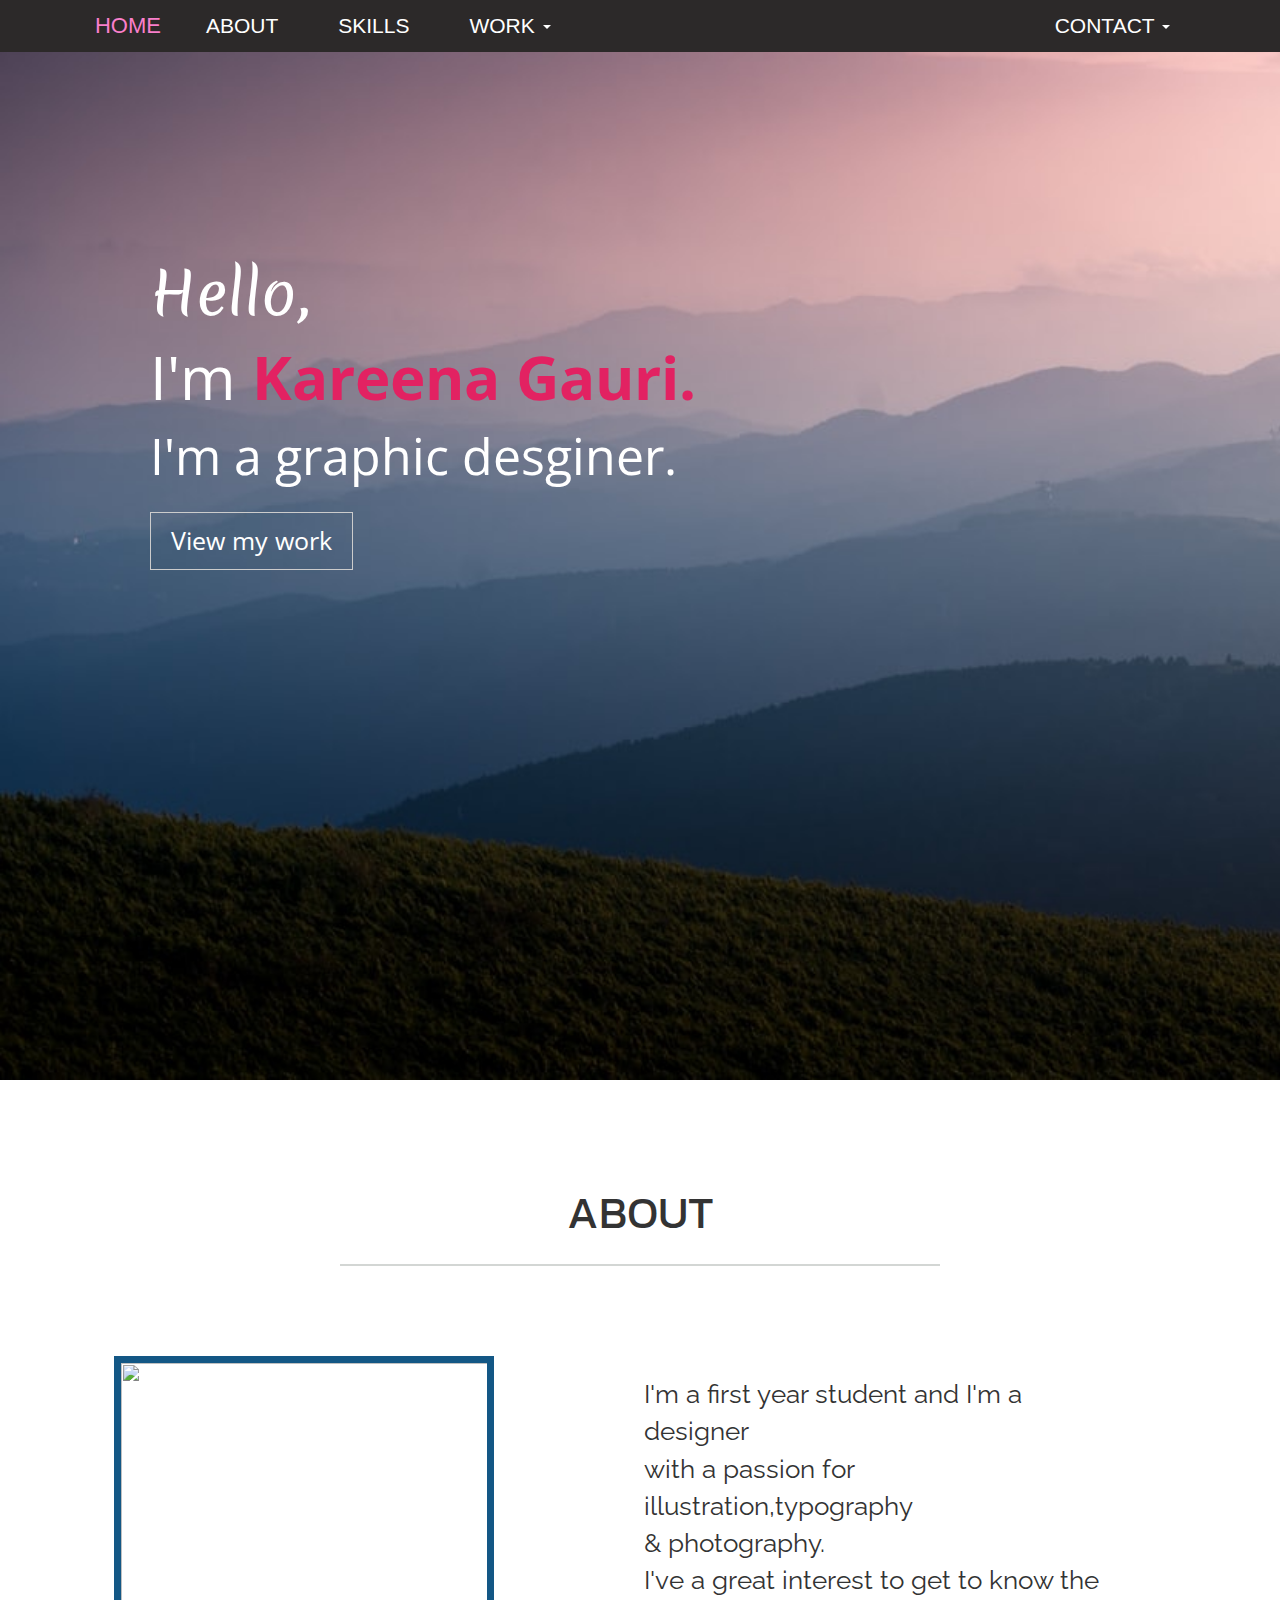
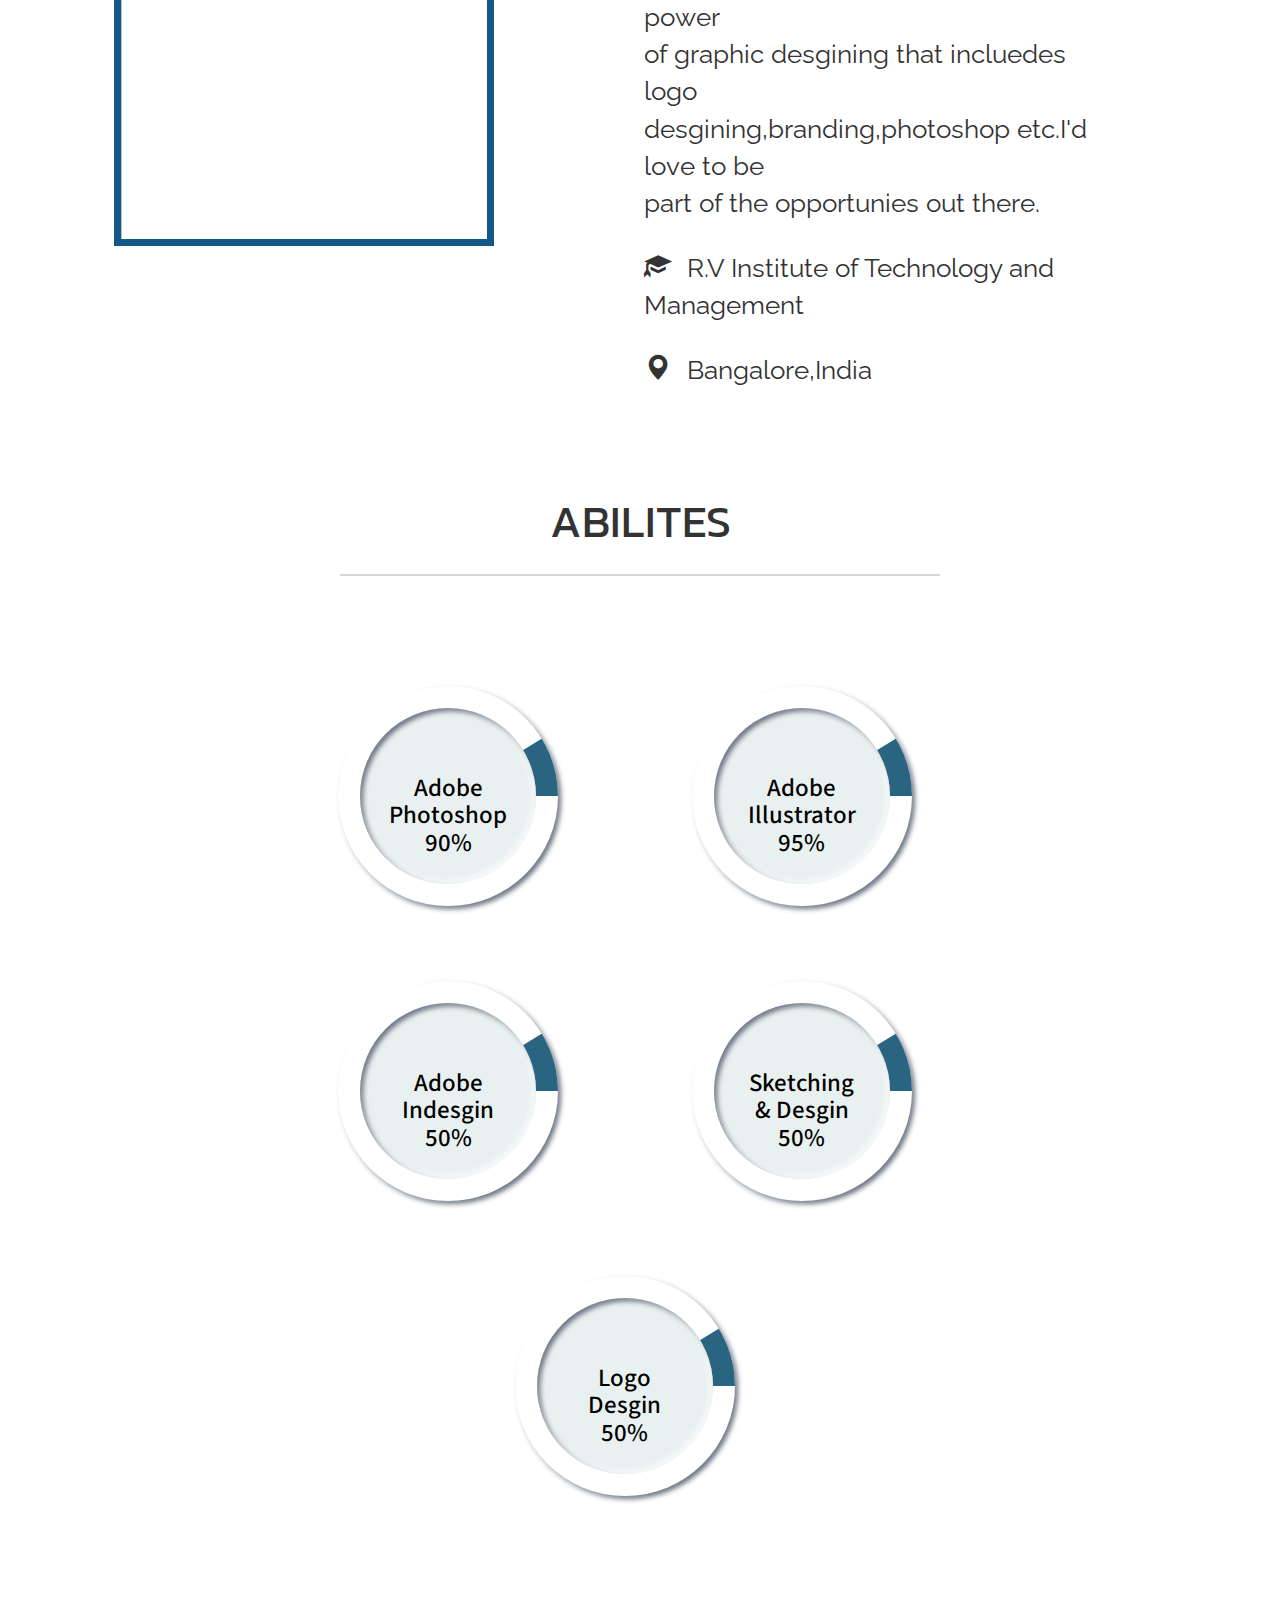
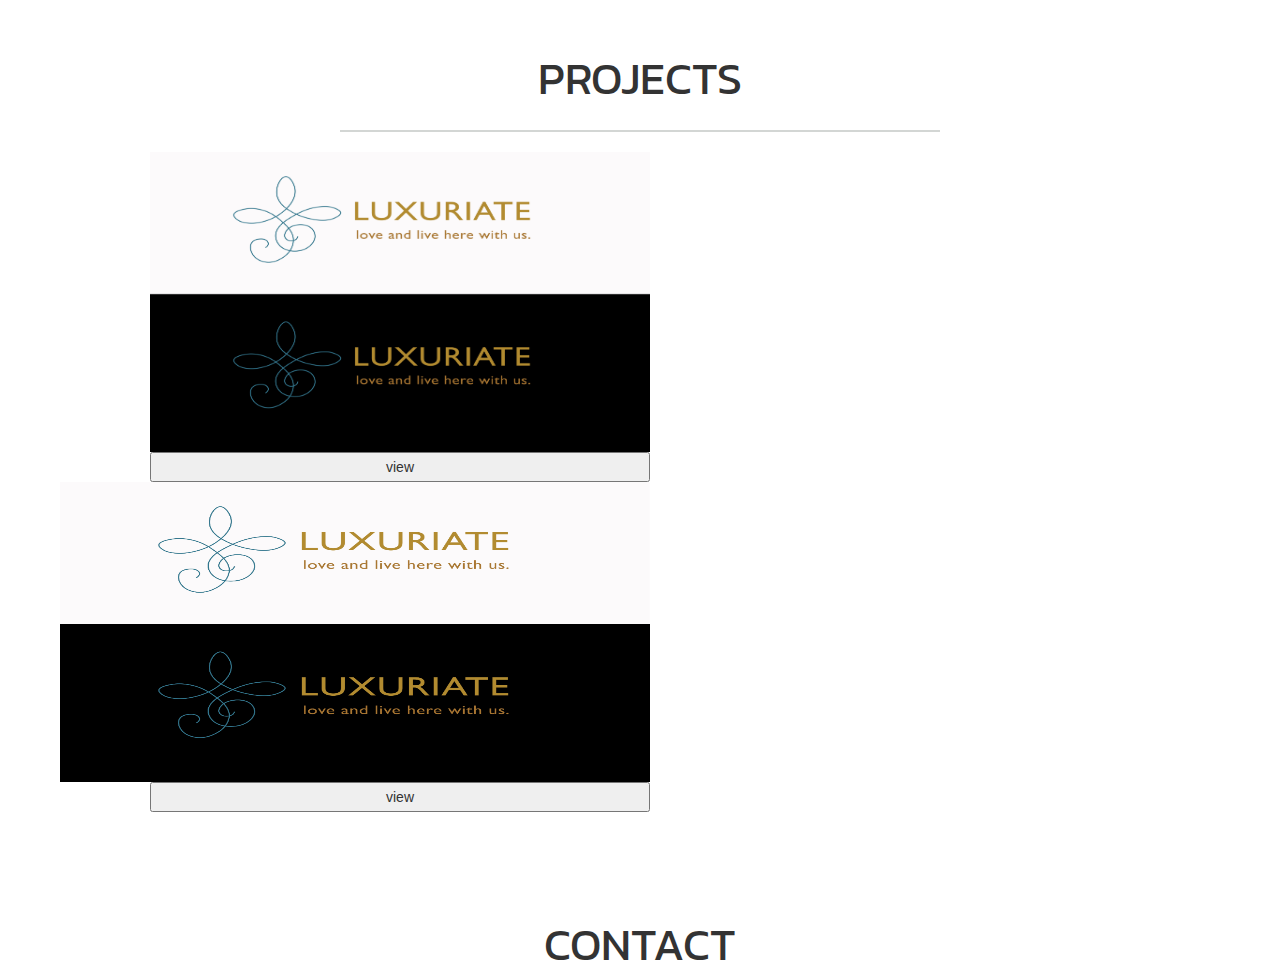
==== index.html @ 36499b02 "First Commit" ====
<html lang="en">
<head>
    <meta charset="UTF-8">
    <meta name="viewport" content="width=device-width, initial-scale=1.0">
    <title>portfolio</title>
     <link rel="stylesheet" href="style.css"></style>

     <link rel="preconnect" href="https://fonts.gstatic.com">
     

     
     <link href="https://fonts.googleapis.com/css2?family=Raleway:wght@300&display=swap" rel="stylesheet">
     <link href="https://fonts.googleapis.com/css2?family=Kanit:wght@500&family=Source+Sans+Pro&display=swap" rel="stylesheet">
     <link href="https://fonts.googleapis.com/css2?family=Merienda:wght@700&display=swap" rel="stylesheet">
     <link href="https://fonts.googleapis.com/css2?family=Kanit:wght@500&display=swap" rel="stylesheet">
     <link href="https://fonts.googleapis.com/css2?family=Merienda:wght@700&family=Open+Sans:wght@600&display=swap" rel="stylesheet">
    <link rel="stylesheet" href="https://stackpath.bootstrapcdn.com/bootstrap/3.4.1/css/bootstrap.min.css" integrity="sha384-HSMxcRTRxnN+Bdg0JdbxYKrThecOKuH5zCYotlSAcp1+c8xmyTe9GYg1l9a69psu" crossorigin="anonymous">
</head>
<body>
    
    
    
  <div class=background1>
    <nav class="navbar navbar-default">
        <div class="container">
          <!-- Brand and toggle get grouped for better mobile display -->
          <div class="navbar-header">
            <button type="button" class="navbar-toggle collapsed" data-toggle="collapse" data-target="#bs-example-navbar-collapse-1" aria-expanded="false">
              <span class="sr-only">Toggle navigation</span>
              <span class="icon-bar"></span>
              <span class="icon-bar"></span>
              <span class="icon-bar"></span>
            </button>
            <a class="navbar-brand" href="#">HOME</a>
          </div>
      
          <!-- Collect the nav links, forms, and other content for toggling -->
          <div class="collapse navbar-collapse" id="bs-example-navbar-collapse-1">
            <ul class="nav navbar-nav">
              <li><a href="#">ABOUT <span class="sr-only">(current)</span></a></li>
              <li><a href="#">SKILLS</a></li>
              <li class="dropdown">
                <a  class="mar" href="#" class="dropdown-toggle" data-toggle="dropdown" role="button" aria-haspopup="true" aria-expanded="false">WORK <span class="caret"></span></a>
                <ul class="dropdown-menu">
                  <li><a href="#">Action</a></li>
                  <li><a href="#">Another action</a></li>
                  <li><a href="#">Something else here</a></li>
                  <li role="separator" class="divider"></li>
                  <li><a href="#">Separated link</a></li>
                  <li role="separator" class="divider"></li>
                  <li><a href="#">One more separated link</a></li>
                </ul>
              </li>
            </ul>
            
            <ul class="nav navbar-nav navbar-right">
              <!--<li><a href="#">OTHER</a></li>-->
              <li class="dropdown">
                <a href="#" class="dropdown-toggle" data-toggle="dropdown" role="button" aria-haspopup="true" aria-expanded="false">CONTACT <span class="caret"></span></a>
                <ul class="dropdown-menu">
                  <li><a href="#">Action</a></li>
                  <li><a href="#">Another action</a></li>
                  <li><a href="#">Something else here</a></li>
                  <li role="separator" class="divider"></li>
                  <li><a href="#">Separated link</a></li>
                </ul>
              </li>
            </ul>
          </div><!-- /.navbar-collapse -->
        </div><!-- /.container-fluid -->
      </nav>

      
        <div class="block-1">
        <span class="hello">Hello,</span>
        <br>
        <span class="name">I'm <span class="nacol"><strong>Kareena Gauri.</strong></span></span>
        <br>
        <span class="student">I'm a graphic desginer.</span>
        </div>

        <div class="btn-1">
          <button type="button" class="btn btn-default">View my work</button>
        </div>

      </div>
       
      

      


      <div class="content container">
        <span class="about">ABOUT</span>
        <hr class="line-1">

        <div class="row block-2">
            <div class="col-md-5 ">
              <img  class="myphoto" src="images/new2.jpg">
              <br>

              


            </div>
            <div class="col-md-6 offset-1 aboutme">
              <span>I'm a first year student and I'm a designer <br>
                with a passion for illustration,typography 
                <br>& photography.
                <br>I've a great interest to get to know the power
                 <br>of graphic desgining that incluedes logo
                 <br> desgining,branding,photoshop etc.I'd love to be 
                 <br>part of the opportunies out there.</span>
                 <br>

                 <span class="glyphicon glyphicon-education icons1"></span>
                   <span class="col"> R.V Institute of Technology and Management</span>
                 <br>
                 <span class="glyphicon glyphicon-map-marker icons1"></span>
                   <span class="col">Bangalore,India</span>
                 

                  


            </div>
        </div>


      </div>
      

      <div class=" content container">
        <span class="about">ABILITES</span>
        <hr class="line-1">

        <div class="container block-3">
          <div class="bar">
              <svg>
              <circle cx="50%" cy="50%" r="50%"></circle>
              </svg>
              <h1 class="tt">  Adobe Photoshop <br>90%</h1>
          </div>
        
              <div class="bar">
                <svg>
                <circle cx="50%" cy="50%" r="50%"></circle>
                </svg>
                <h1 class="tt">  Adobe Illustrator <br>95%</h1>
              </div>


              <div class="bar">
                <svg>
                <circle cx="50%" cy="50%" r="50%"></circle>
                </svg>
                <h1 class="tt"> Adobe Indesgin <br>50%</h1>
              </div>

              
              <div class="bar">
                <svg>
                <circle cx="50%" cy="50%" r="50%"></circle>
                </svg>
                <h1 class="tt"> Sketching & Desgin <br>50%</h1>
              </div>

              <div class="bar">
                <svg>
                <circle cx="50%" cy="50%" r="50%"></circle>
                </svg>
                <h1 class="tt"> Logo Desgin <br>50%</h1>
              </div>
        </div>



          



      </div>
      

      <div class="container content">
        <span class="about">PROJECTS</span>
        <hr class="line-1">
      </div>
      
      


<!--project 1-->
<!-- Button trigger modal -->
<img src="images/LUXURIATE LOGO.jpg" class="projectimage1" alt=""><br>
<button class="openbtn" type="button" class="btn btn-primary" data-toggle="modal" data-target="#exampleModalCenter">
  view
</button>

<!-- Modal -->
<div class="modal fade" id="exampleModalCenter" tabindex="-1" role="dialog" aria-labelledby="exampleModalCenterTitle" aria-hidden="true">
  <div class="modal-dialog modal-dialog-centered" role="document">
    <div class="modal-content">
      <div class="modal-header">
        <button type="button" class="close" data-dismiss="modal" aria-label="Close">
          <span class="x" aria-hidden="true">&times;</span>
        </button>
        <h5 class="modal-title" id="exampleModalLongTitle">Modal title</h5>
        
      </div>
      <div class="modal-body">
        <img class="ss" src="images/LUXURIATE LOGO.jpg" alt="">
      </div>
      
    </div>
  </div>
</div>







<!--project 1-->
<!-- Button trigger modal -->
<img src="images/LUXURIATE LOGO.jpg" class="projectimage2" alt=""><br>
<button class="openbtn" type="button" class="btn btn-primary" data-toggle="modal" data-target="#exampleModalCenter">
  view
</button>

<!-- Modal -->
<div class="modal fade" id="exampleModalCenter" tabindex="-1" role="dialog" aria-labelledby="exampleModalCenterTitle" aria-hidden="true">
  <div class="modal-dialog modal-dialog-centered" role="document">
    <div class="modal-content">
      <div class="modal-header">
        <button type="button" class="close" data-dismiss="modal" aria-label="Close">
          <span class="x" aria-hidden="true">&times;</span>
        </button>
        <h5 class="modal-title" id="exampleModalLongTitle">Modal title</h5>
        
      </div>
      <div class="modal-body">
        <img class="ss" src="images/LUXURIATE LOGO.jpg" alt="">
      </div>
      
    </div>
  </div>
</div>
    





      <div class="container content">
        <span class="about">CONTACT</span>
      </div>
      </div>


    <script src="https://code.jquery.com/jquery-3.5.1.min.js" integrity="sha256-9/aliU8dGd2tb6OSsuzixeV4y/faTqgFtohetphbbj0=" crossorigin="anonymous"></script>


    <script src="https://stackpath.bootstrapcdn.com/bootstrap/3.4.1/js/bootstrap.min.js" integrity="sha384-aJ21OjlMXNL5UyIl/XNwTMqvzeRMZH2w8c5cRVpzpU8Y5bApTppSuUkhZXN0VxHd" crossorigin="anonymous"></script>
    
</body>
</html>
---- style.css ----
.container{
    width:90% !important;
}

.navbar{
    font-size: 21px !important;
    background-color: rgb(44, 41, 41) !important;
    position:fixed;
    margin: 0 !important;
    border-radius:0 !important;
    border-color:  rgb(44, 41, 41) !important;
    
}

.navbar-brand{
    padding-left:30px !important;
    font-size:22px !important;
    color: rgb(250, 127, 203) !important;
}
.navbar-brand:hover{
    color:white !important;
}
.nav>li>a{
    padding-right:30px !important;
    padding-left:30px !important;
    color:white !important;
}
.nav>li>a:hover{
    color:white !important;
}



.hello{
    font-size: 58px;
    color:white;
    font-family: 'Merienda', cursive;
}

.name{
    font-size: 60px;
    color:white;
    font-family: 'Open Sans', sans-serif;
}

.nacol{
    color:rgb(226, 34, 98);
    font-family: 'Open Sans', sans-serif;
}
.student{
    font-size: 50px;
    color:white;
    font-family: 'Open Sans', sans-serif;
}


.background1{
    background:url("images/photo-1472149110793-7aa262859995.jpg") ;
    background-repeat: no-repeat;
    background-size: cover;
    height: 120%;
    margin-bottom: 0 !important;
    padding-bottom: 0 !important;
}

.block-1{
    padding-top:200px;
    padding-left:150px;

}

.btn-1{
    padding-left:150px;
    padding-top:20px;
    font-family: 'Open Sans', sans-serif;
    color:white !important;
    
}


.btn-1>button{
    color:white !important;
    border-radius: 0 !important;
    
}




.btn{
    font-size:25px !important;
    padding:10px 20px !important;
    background-color: transparent !important;
    
 
}

.btn:hover{
    background-color:rgb(247, 197, 205) !important;
    border: rgb(44, 41, 41) !important;
    
}

.content{
    text-align: center !important;
    padding-top: 100px;
}
.about{
    font-size: 45px;
    padding-top: 50px;
    font-family: 'Kanit', sans-serif;
}

.line-1 {
    color: hsla(0, 6%, 90%, 0.603) !important;
    border-top: 2px solid #d3d6d4;
    width: 600px;
    
}

.myphoto{
    width:380px;
    height:490px;
    border:7px solid rgb(19, 87, 133);
    
    
}

.block-2{
    padding-top:70px;
}

.aboutme{
    font-size: 26px;
    text-align: left;
    margin-top: 20px;
    padding-left:100px !important;
    font-family: 'Raleway', sans-serif;
    
}

.icons1{
   padding-top: 30px;

}

.col{
    padding-left:10px;
}








.container-fluid{
    height:50vh;
    width:100vh;
    display:flex;
    margin-left: 0 !important;
    
    
}

.bar{
    
    height:220px;
    width:220px;
    display:inline-block;
    box-shadow:-3px -3px 7px #ffffffb2,3px 3px 5px rgba(94,104,121,0.945);
    position: relative;
    border-radius:50%;
    overflow:hidden;
    margin: 50px;
}

div.bar{
    margin-left:50px;
    margin-right:80px;
    margin-top:20px;

    
}
.bar::after{
    content:'';
    position: absolute;
    height:80%;
    border-radius: 50%;
    width:80%;
    top:50%;
    left:50%;
    transform:translate(-50%,-50%);
    background-color:rgb(233, 240, 240);
    box-shadow:inset -3px -3px 7px #ffffffb2, inset 3px 3px 5px rgba(94,104,121,0.945) ;
}
svg{
    width: 100%;
    height:100%;
    position: relative;
    fill:none;
}

svg circle{
    position: absolute;
    transform:scale(.93);
    transform-origin:center;
    stroke:rgb(41 101 129);
    stroke-width:55px;
    stroke-dasharray: 630px;
    stroke-dashoffset: 630px;
    /* animation:progress_bar 1s ease-in-out forwards; */
    margin: 50px 50px;
}

.tt{
    position: absolute;
    left:50%;
    top:50%;
    color:black;
    transform:translate(-50%,-50%);
    font-size:25px;
    font-family: 'Source Sans Pro', sans-serif;
    text-align: center;
    z-index: 999;
}


.bar:nth-child(1) svg circle {
    animation: bar_1 1s ease forwards;
  }
.bar:nth-child(2) svg circle {
    animation: bar_2 1s ease forwards;
  }
.bar:nth-child(3) svg circle {
    animation: bar_3 1s ease forwards;
  }

.bar:nth-child(4) svg circle {
    animation: bar_4 1s ease forwards;
  }


.bar:nth-child(5) svg circle {
    animation: bar_5 1s ease forwards;
  }
@keyframes bar_1 {
  0%{
      stroke-dashoffset:630px;
    }
  100%{
      stroke-dashoffset:calc(630px - (630px*90)/100);
  }
}

@keyframes bar_2 {
    0%{
        stroke-dashoffset:630px;
      }
    100%{
        stroke-dashoffset:calc(630px - (630px*95)/100);
    }
  }


@keyframes bar_3 {
    0%{
        stroke-dashoffset:630px;
      }
    100%{
        stroke-dashoffset:calc(630px - (630px*50)/100);
    }
  }


@keyframes bar_4 {
    0%{
        stroke-dashoffset:630px;
      }
    100%{
        stroke-dashoffset:calc(630px - (630px*80)/100);
    }
  }

@keyframes bar_5 {
    0%{
        stroke-dashoffset:630px;
      }
    100%{
        stroke-dashoffset:calc(630px - (630px*80)/100);
    }
  }

.block-3{
     padding-top:70px;
  }



.imgpro{
    width:400px;
    height:400px;
}


.projectimage1{
    height: 300px;
    width:650px;
    padding-left: 150px;
}

div.modal-content {
    height: 820px;
    width: 1000px;
    margin-left: -200px;
    overflow: y 0;
}

.ss{
    height:700px;
    width:950px;
}


.modal-header.close {
    margin-top: -22px !important;
}

span.x{
    font-size: 40px !important;
    color:black !important;
    
}

button.close{
    color:black !important;
    
}

.modal-title{
    font-size: 30px !important;
}

.openbtn{
    width:500px;
    height:30px;
    margin-left: 150px;
}

.projectimage2{
    height: 300px;
    width:650px;
    padding-left: 60px;
}
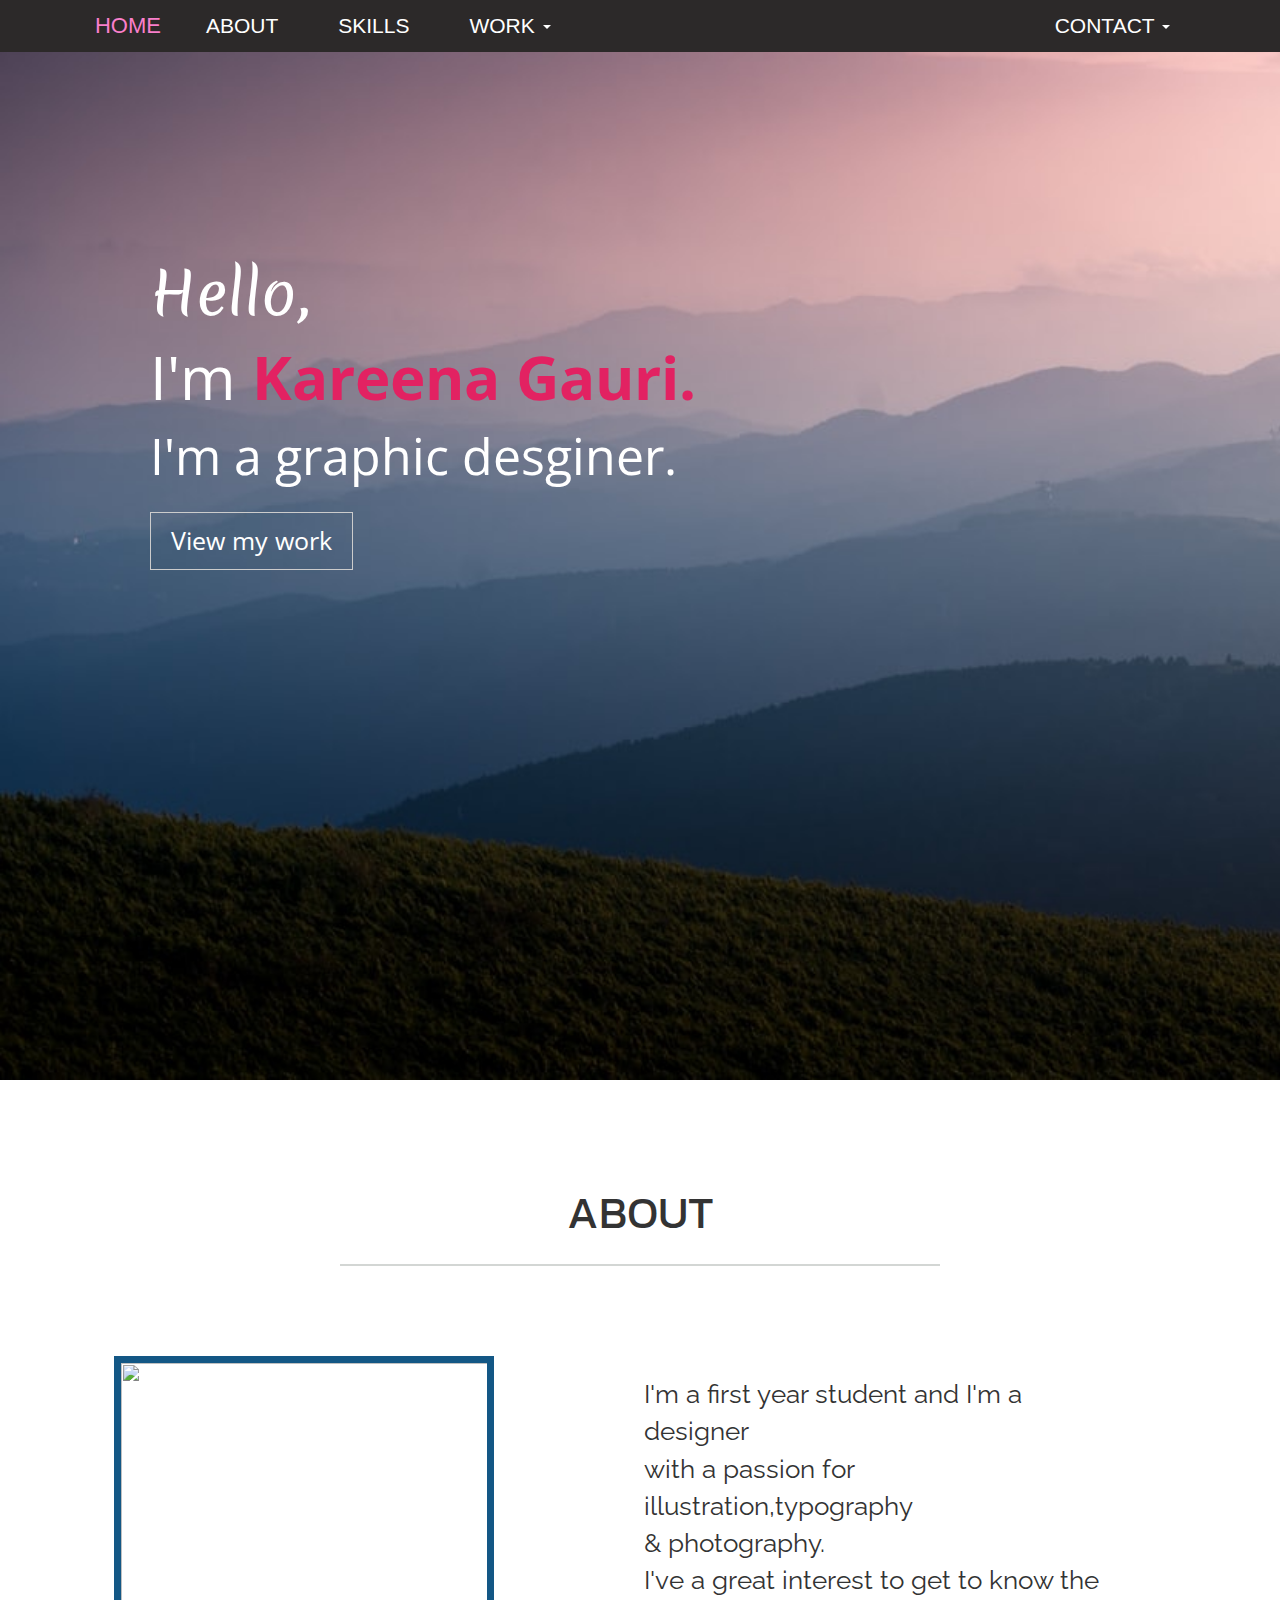
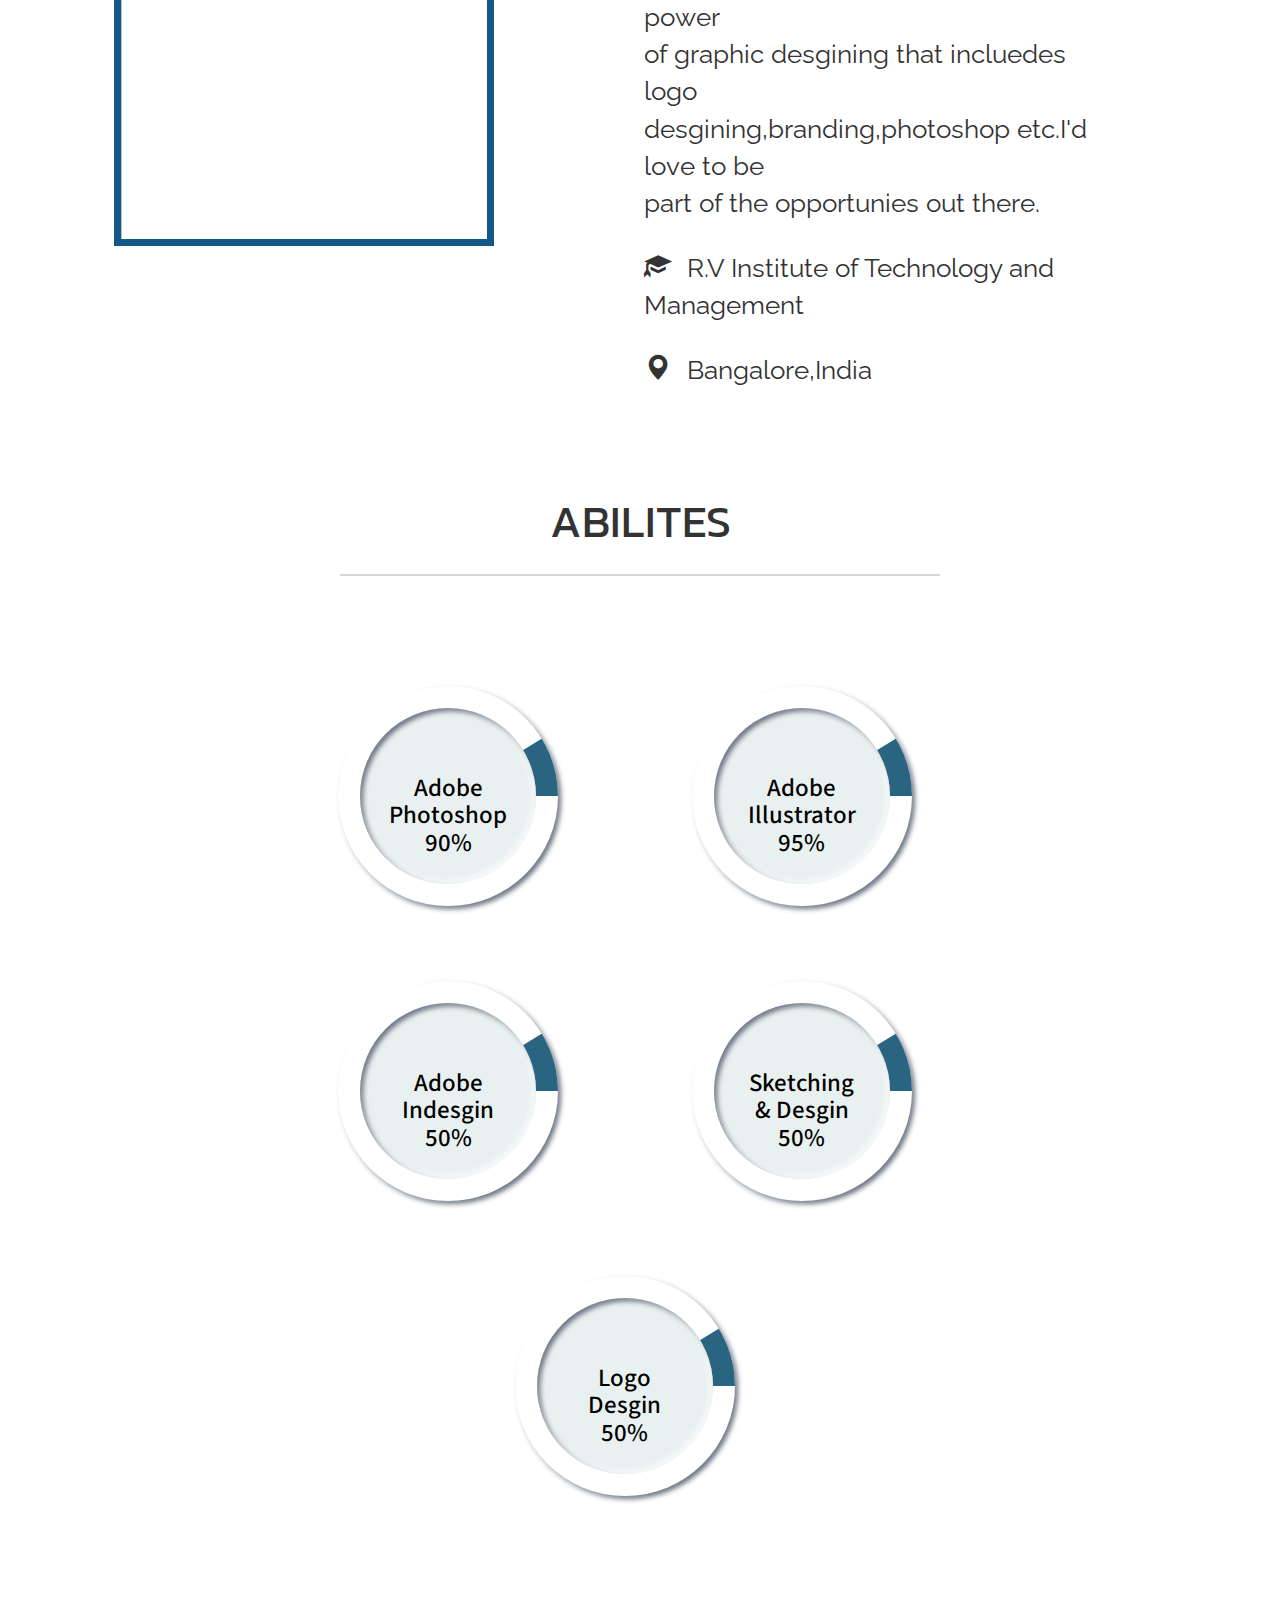
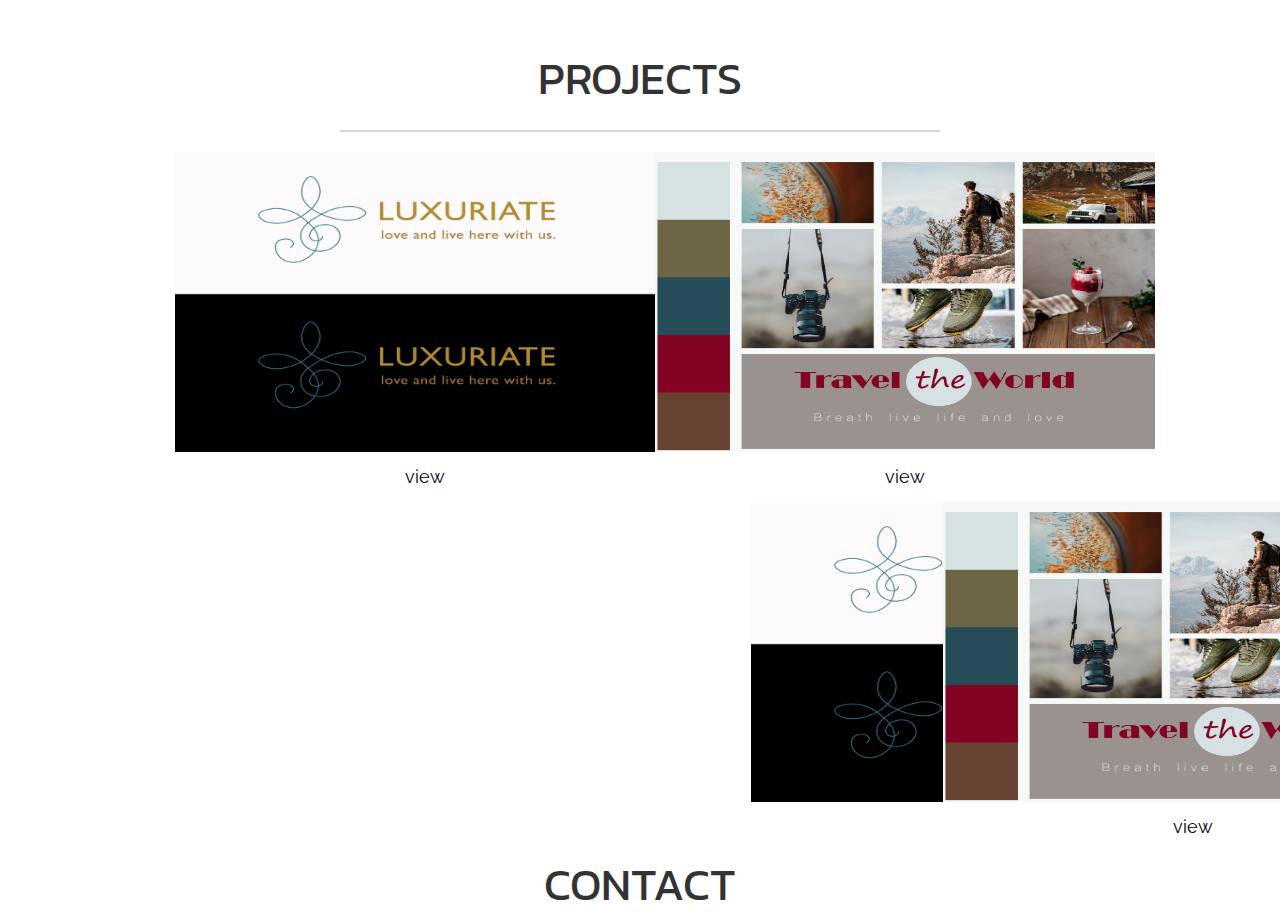
==== commit 36bd4e16: "first commit" ====
--- a/index.html
+++ b/index.html
@@ -6,9 +6,9 @@
      <link rel="stylesheet" href="style.css"></style>
 
      <link rel="preconnect" href="https://fonts.gstatic.com">
-     
-
-     
+
+
+
      <link href="https://fonts.googleapis.com/css2?family=Raleway:wght@300&display=swap" rel="stylesheet">
      <link href="https://fonts.googleapis.com/css2?family=Kanit:wght@500&family=Source+Sans+Pro&display=swap" rel="stylesheet">
      <link href="https://fonts.googleapis.com/css2?family=Merienda:wght@700&display=swap" rel="stylesheet">
@@ -17,9 +17,9 @@
     <link rel="stylesheet" href="https://stackpath.bootstrapcdn.com/bootstrap/3.4.1/css/bootstrap.min.css" integrity="sha384-HSMxcRTRxnN+Bdg0JdbxYKrThecOKuH5zCYotlSAcp1+c8xmyTe9GYg1l9a69psu" crossorigin="anonymous">
 </head>
 <body>
-    
-    
-    
+
+
+
   <div class=background1>
     <nav class="navbar navbar-default">
         <div class="container">
@@ -33,7 +33,7 @@
             </button>
             <a class="navbar-brand" href="#">HOME</a>
           </div>
-      
+
           <!-- Collect the nav links, forms, and other content for toggling -->
           <div class="collapse navbar-collapse" id="bs-example-navbar-collapse-1">
             <ul class="nav navbar-nav">
@@ -52,7 +52,7 @@
                 </ul>
               </li>
             </ul>
-            
+
             <ul class="nav navbar-nav navbar-right">
               <!--<li><a href="#">OTHER</a></li>-->
               <li class="dropdown">
@@ -70,7 +70,7 @@
         </div><!-- /.container-fluid -->
       </nav>
 
-      
+
         <div class="block-1">
         <span class="hello">Hello,</span>
         <br>
@@ -84,10 +84,10 @@
         </div>
 
       </div>
-       
-      
-
-      
+
+
+
+
 
 
       <div class="content container">
@@ -99,7 +99,7 @@
               <img  class="myphoto" src="images/new2.jpg">
               <br>
 
-              
+
 
 
             </div>
@@ -118,9 +118,9 @@
                  <br>
                  <span class="glyphicon glyphicon-map-marker icons1"></span>
                    <span class="col">Bangalore,India</span>
-                 
-
-                  
+
+
+
 
 
             </div>
@@ -128,7 +128,7 @@
 
 
       </div>
-      
+
 
       <div class=" content container">
         <span class="about">ABILITES</span>
@@ -141,7 +141,7 @@
               </svg>
               <h1 class="tt">  Adobe Photoshop <br>90%</h1>
           </div>
-        
+
               <div class="bar">
                 <svg>
                 <circle cx="50%" cy="50%" r="50%"></circle>
@@ -157,7 +157,7 @@
                 <h1 class="tt"> Adobe Indesgin <br>50%</h1>
               </div>
 
-              
+
               <div class="bar">
                 <svg>
                 <circle cx="50%" cy="50%" r="50%"></circle>
@@ -175,30 +175,66 @@
 
 
 
-          
-
-
-
-      </div>
-      
-
-      <div class="container content">
-        <span class="about">PROJECTS</span>
-        <hr class="line-1">
-      </div>
-      
-      
+
+
+
+
+      </div>
+
+
+
+
+
 
 
 <!--project 1-->
 <!-- Button trigger modal -->
-<img src="images/LUXURIATE LOGO.jpg" class="projectimage1" alt=""><br>
-<button class="openbtn" type="button" class="btn btn-primary" data-toggle="modal" data-target="#exampleModalCenter">
+<div class="container">
+  <div class="row">
+    <div class="container content">
+      <span class="about">PROJECTS</span>
+      <hr class="line-1">
+    </div>
+    <div class="col-md-5 col-md-offset-1">
+
+        <img src="images/LUXURIATE LOGO.jpg" class="projectimage1" alt=""><br>
+        <button class="openbtn" type="button" class="btn btn-primary" data-toggle="modal" data-target="#modal1">
+          view
+        </button>
+
+
+
+      <!-- Modal -->
+      <div class="modal fade" id="modal1" tabindex="-1" role="dialog" aria-labelledby="modal1" aria-hidden="true">
+        <div class="modal-dialog modal-dialog-centered" role="document">
+          <div class="modal-content">
+            <div class="modal-header">
+              <button type="button" class="close" data-dismiss="modal" aria-label="Close">
+                <span class="x" aria-hidden="true">&times;</span>
+              </button>
+              <h5 class="modal-title" id="exampleModalLongTitle">Modal title</h5>
+
+            </div>
+            <div class="modal-body">
+              <img class="ss" src="images/LUXURIATE LOGO.jpg" alt="">
+            </div>
+
+          </div>
+        </div>
+      </div>
+
+    </div>
+
+    <div class="col-md-6">
+<!--project 1-->
+<!-- Button trigger modal -->
+<img src="images/mood borad-1.jpg" class="projectimage2" alt=""><br>
+<button class="openbtn" type="button" class="btn btn-primary" data-toggle="modal" data-target="#modal2">
   view
 </button>
 
 <!-- Modal -->
-<div class="modal fade" id="exampleModalCenter" tabindex="-1" role="dialog" aria-labelledby="exampleModalCenterTitle" aria-hidden="true">
+<div class="modal fade" id="modal2" tabindex="-1" role="dialog" aria-labelledby="modal2" aria-hidden="true">
   <div class="modal-dialog modal-dialog-centered" role="document">
     <div class="modal-content">
       <div class="modal-header">
@@ -206,12 +242,88 @@
           <span class="x" aria-hidden="true">&times;</span>
         </button>
         <h5 class="modal-title" id="exampleModalLongTitle">Modal title</h5>
-        
-      </div>
+
+      </div>
+      <div class="modal-body">
+        <img class="ss" src="images/mood borad-1.jpg" alt="">
+      </div>
+
+    </div>
+  </div>
+</div>
+
+
+
+
+<div class="container">
+<div class="col-md-5 col-md-offset-1">
+
+  <img src="images/LUXURIATE LOGO.jpg" class="projectimage1" alt=""><br>
+  <button class="openbtn" type="button" class="btn btn-primary" data-toggle="modal" data-target="#modal1">
+    view
+  </button>
+
+
+
+<!-- Modal -->
+  <div class="modal fade" id="modal1" tabindex="-1" role="dialog" aria-labelledby="modal1" aria-hidden="true">
+     <div class="modal-dialog modal-dialog-centered" role="document">
+      <div class="modal-content">
+        <div class="modal-header">
+          <button type="button" class="close" data-dismiss="modal" aria-label="Close">
+            <span class="x" aria-hidden="true">&times;</span>
+          </button>
+          <h5 class="modal-title" id="exampleModalLongTitle">Modal title</h5>
+
+        </div>
       <div class="modal-body">
         <img class="ss" src="images/LUXURIATE LOGO.jpg" alt="">
       </div>
+
+       </div>
+   </div>
+  </div>
+
+  </div>
+
+<div class="col-md-6">
+<!--project 1-->
+<!-- Button trigger modal -->
+<img src="images/mood borad-1.jpg" class="projectimage2" alt=""><br>
+<button class="openbtn" type="button" class="btn btn-primary" data-toggle="modal" data-target="#modal2">
+view
+</button>
+
+<!-- Modal -->
+<div class="modal fade" id="modal2" tabindex="-1" role="dialog" aria-labelledby="modal2" aria-hidden="true">
+<div class="modal-dialog modal-dialog-centered" role="document">
+<div class="modal-content">
+<div class="modal-header">
+  <button type="button" class="close" data-dismiss="modal" aria-label="Close">
+    <span class="x" aria-hidden="true">&times;</span>
+  </button>
+  <h5 class="modal-title" id="exampleModalLongTitle">Modal title</h5>
+
+</div>
+<div class="modal-body">
+  <img class="ss" src="images/mood borad-1.jpg" alt="">
+</div>
+
+</div>
+</div>
+</div>
+
+
       
+
+
+
+
+    
+
+
+
+
     </div>
   </div>
 </div>
@@ -222,35 +334,6 @@
 
 
 
-<!--project 1-->
-<!-- Button trigger modal -->
-<img src="images/LUXURIATE LOGO.jpg" class="projectimage2" alt=""><br>
-<button class="openbtn" type="button" class="btn btn-primary" data-toggle="modal" data-target="#exampleModalCenter">
-  view
-</button>
-
-<!-- Modal -->
-<div class="modal fade" id="exampleModalCenter" tabindex="-1" role="dialog" aria-labelledby="exampleModalCenterTitle" aria-hidden="true">
-  <div class="modal-dialog modal-dialog-centered" role="document">
-    <div class="modal-content">
-      <div class="modal-header">
-        <button type="button" class="close" data-dismiss="modal" aria-label="Close">
-          <span class="x" aria-hidden="true">&times;</span>
-        </button>
-        <h5 class="modal-title" id="exampleModalLongTitle">Modal title</h5>
-        
-      </div>
-      <div class="modal-body">
-        <img class="ss" src="images/LUXURIATE LOGO.jpg" alt="">
-      </div>
-      
-    </div>
-  </div>
-</div>
-    
-
-
-
 
 
       <div class="container content">
@@ -263,6 +346,6 @@
 
 
     <script src="https://stackpath.bootstrapcdn.com/bootstrap/3.4.1/js/bootstrap.min.js" integrity="sha384-aJ21OjlMXNL5UyIl/XNwTMqvzeRMZH2w8c5cRVpzpU8Y5bApTppSuUkhZXN0VxHd" crossorigin="anonymous"></script>
-    
+
 </body>
-</html>+</html> --- a/style.css
+++ b/style.css
@@ -1,355 +1,328 @@
-.container{
-    width:90% !important;
-}
-
-.navbar{
+.container {
+    width: 90% !important;
+  }
+  
+  .navbar {
     font-size: 21px !important;
     background-color: rgb(44, 41, 41) !important;
-    position:fixed;
+    position: fixed;
     margin: 0 !important;
-    border-radius:0 !important;
-    border-color:  rgb(44, 41, 41) !important;
-    
-}
-
-.navbar-brand{
-    padding-left:30px !important;
-    font-size:22px !important;
+    border-radius: 0 !important;
+    border-color: rgb(44, 41, 41) !important;
+  }
+  
+  .navbar-brand {
+    padding-left: 30px !important;
+    font-size: 22px !important;
     color: rgb(250, 127, 203) !important;
-}
-.navbar-brand:hover{
-    color:white !important;
-}
-.nav>li>a{
-    padding-right:30px !important;
-    padding-left:30px !important;
-    color:white !important;
-}
-.nav>li>a:hover{
-    color:white !important;
-}
-
-
-
-.hello{
+  }
+  .navbar-brand:hover {
+    color: white !important;
+  }
+  .nav > li > a {
+    padding-right: 30px !important;
+    padding-left: 30px !important;
+    color: white !important;
+  }
+  .nav > li > a:hover {
+    color: white !important;
+  }
+  
+  .hello {
     font-size: 58px;
-    color:white;
-    font-family: 'Merienda', cursive;
-}
-
-.name{
+    color: white;
+    font-family: "Merienda", cursive;
+  }
+  
+  .name {
     font-size: 60px;
-    color:white;
-    font-family: 'Open Sans', sans-serif;
-}
-
-.nacol{
-    color:rgb(226, 34, 98);
-    font-family: 'Open Sans', sans-serif;
-}
-.student{
+    color: white;
+    font-family: "Open Sans", sans-serif;
+  }
+  
+  .nacol {
+    color: rgb(226, 34, 98);
+    font-family: "Open Sans", sans-serif;
+  }
+  .student {
     font-size: 50px;
-    color:white;
-    font-family: 'Open Sans', sans-serif;
-}
-
-
-.background1{
-    background:url("images/photo-1472149110793-7aa262859995.jpg") ;
+    color: white;
+    font-family: "Open Sans", sans-serif;
+  }
+  
+  .background1 {
+    background: url("images/photo-1472149110793-7aa262859995.jpg");
     background-repeat: no-repeat;
     background-size: cover;
     height: 120%;
     margin-bottom: 0 !important;
     padding-bottom: 0 !important;
-}
-
-.block-1{
-    padding-top:200px;
-    padding-left:150px;
-
-}
-
-.btn-1{
-    padding-left:150px;
-    padding-top:20px;
-    font-family: 'Open Sans', sans-serif;
-    color:white !important;
-    
-}
-
-
-.btn-1>button{
-    color:white !important;
+  }
+  
+  .block-1 {
+    padding-top: 200px;
+    padding-left: 150px;
+  }
+  
+  .btn-1 {
+    padding-left: 150px;
+    padding-top: 20px;
+    font-family: "Open Sans", sans-serif;
+    color: white !important;
+  }
+  
+  .btn-1 > button {
+    color: white !important;
     border-radius: 0 !important;
-    
-}
-
-
-
-
-.btn{
-    font-size:25px !important;
-    padding:10px 20px !important;
+  }
+  
+  .btn {
+    font-size: 25px !important;
+    padding: 10px 20px !important;
     background-color: transparent !important;
-    
- 
-}
-
-.btn:hover{
-    background-color:rgb(247, 197, 205) !important;
+  }
+  
+  .btn:hover {
+    background-color: rgb(247, 197, 205) !important;
     border: rgb(44, 41, 41) !important;
-    
-}
-
-.content{
+  }
+  
+  .content {
     text-align: center !important;
     padding-top: 100px;
-}
-.about{
+  }
+  .about {
     font-size: 45px;
     padding-top: 50px;
-    font-family: 'Kanit', sans-serif;
-}
-
-.line-1 {
+    font-family: "Kanit", sans-serif;
+  }
+  
+  .line-1 {
     color: hsla(0, 6%, 90%, 0.603) !important;
     border-top: 2px solid #d3d6d4;
     width: 600px;
-    
-}
-
-.myphoto{
-    width:380px;
-    height:490px;
-    border:7px solid rgb(19, 87, 133);
-    
-    
-}
-
-.block-2{
-    padding-top:70px;
-}
-
-.aboutme{
+  }
+  
+  .myphoto {
+    width: 380px;
+    height: 490px;
+    border: 7px solid rgb(19, 87, 133);
+  }
+  
+  .block-2 {
+    padding-top: 70px;
+  }
+  
+  .aboutme {
     font-size: 26px;
     text-align: left;
     margin-top: 20px;
-    padding-left:100px !important;
-    font-family: 'Raleway', sans-serif;
-    
-}
-
-.icons1{
-   padding-top: 30px;
-
-}
-
-.col{
-    padding-left:10px;
-}
-
-
-
-
-
-
-
-
-.container-fluid{
-    height:50vh;
-    width:100vh;
-    display:flex;
+    padding-left: 100px !important;
+    font-family: "Raleway", sans-serif;
+  }
+  
+  .icons1 {
+    padding-top: 30px;
+  }
+  
+  .col {
+    padding-left: 10px;
+  }
+  
+  .container-fluid {
+    height: 50vh;
+    width: 100vh;
+    display: flex;
     margin-left: 0 !important;
-    
-    
-}
-
-.bar{
-    
-    height:220px;
-    width:220px;
-    display:inline-block;
-    box-shadow:-3px -3px 7px #ffffffb2,3px 3px 5px rgba(94,104,121,0.945);
+  }
+  
+  .bar {
+    height: 220px;
+    width: 220px;
+    display: inline-block;
+    box-shadow: -3px -3px 7px #ffffffb2, 3px 3px 5px rgba(94, 104, 121, 0.945);
     position: relative;
-    border-radius:50%;
-    overflow:hidden;
+    border-radius: 50%;
+    overflow: hidden;
     margin: 50px;
-}
-
-div.bar{
-    margin-left:50px;
-    margin-right:80px;
-    margin-top:20px;
-
-    
-}
-.bar::after{
-    content:'';
+  }
+  
+  div.bar {
+    margin-left: 50px;
+    margin-right: 80px;
+    margin-top: 20px;
+  }
+  .bar::after {
+    content: "";
     position: absolute;
-    height:80%;
+    height: 80%;
     border-radius: 50%;
-    width:80%;
-    top:50%;
-    left:50%;
-    transform:translate(-50%,-50%);
-    background-color:rgb(233, 240, 240);
-    box-shadow:inset -3px -3px 7px #ffffffb2, inset 3px 3px 5px rgba(94,104,121,0.945) ;
-}
-svg{
+    width: 80%;
+    top: 50%;
+    left: 50%;
+    transform: translate(-50%, -50%);
+    background-color: rgb(233, 240, 240);
+    box-shadow: inset -3px -3px 7px #ffffffb2,
+      inset 3px 3px 5px rgba(94, 104, 121, 0.945);
+  }
+  svg {
     width: 100%;
-    height:100%;
+    height: 100%;
     position: relative;
-    fill:none;
-}
-
-svg circle{
+    fill: none;
+  }
+  
+  svg circle {
     position: absolute;
-    transform:scale(.93);
-    transform-origin:center;
-    stroke:rgb(41 101 129);
-    stroke-width:55px;
+    transform: scale(0.93);
+    transform-origin: center;
+    stroke: rgb(41 101 129);
+    stroke-width: 55px;
     stroke-dasharray: 630px;
     stroke-dashoffset: 630px;
     /* animation:progress_bar 1s ease-in-out forwards; */
     margin: 50px 50px;
-}
-
-.tt{
+  }
+  
+  .tt {
     position: absolute;
-    left:50%;
-    top:50%;
-    color:black;
-    transform:translate(-50%,-50%);
-    font-size:25px;
-    font-family: 'Source Sans Pro', sans-serif;
+    left: 50%;
+    top: 50%;
+    color: black;
+    transform: translate(-50%, -50%);
+    font-size: 25px;
+    font-family: "Source Sans Pro", sans-serif;
     text-align: center;
     z-index: 999;
-}
-
-
-.bar:nth-child(1) svg circle {
+  }
+  
+  .bar:nth-child(1) svg circle {
     animation: bar_1 1s ease forwards;
   }
-.bar:nth-child(2) svg circle {
+  .bar:nth-child(2) svg circle {
     animation: bar_2 1s ease forwards;
   }
-.bar:nth-child(3) svg circle {
+  .bar:nth-child(3) svg circle {
     animation: bar_3 1s ease forwards;
   }
-
-.bar:nth-child(4) svg circle {
+  
+  .bar:nth-child(4) svg circle {
     animation: bar_4 1s ease forwards;
   }
-
-
-.bar:nth-child(5) svg circle {
+  
+  .bar:nth-child(5) svg circle {
     animation: bar_5 1s ease forwards;
   }
-@keyframes bar_1 {
-  0%{
-      stroke-dashoffset:630px;
-    }
-  100%{
-      stroke-dashoffset:calc(630px - (630px*90)/100);
-  }
-}
-
-@keyframes bar_2 {
-    0%{
-        stroke-dashoffset:630px;
-      }
-    100%{
-        stroke-dashoffset:calc(630px - (630px*95)/100);
-    }
-  }
-
-
-@keyframes bar_3 {
-    0%{
-        stroke-dashoffset:630px;
-      }
-    100%{
-        stroke-dashoffset:calc(630px - (630px*50)/100);
-    }
-  }
-
-
-@keyframes bar_4 {
-    0%{
-        stroke-dashoffset:630px;
-      }
-    100%{
-        stroke-dashoffset:calc(630px - (630px*80)/100);
-    }
-  }
-
-@keyframes bar_5 {
-    0%{
-        stroke-dashoffset:630px;
-      }
-    100%{
-        stroke-dashoffset:calc(630px - (630px*80)/100);
-    }
-  }
-
-.block-3{
-     padding-top:70px;
-  }
-
-
-
-.imgpro{
-    width:400px;
-    height:400px;
-}
-
-
-.projectimage1{
+  @keyframes bar_1 {
+    0% {
+      stroke-dashoffset: 630px;
+    }
+    100% {
+      stroke-dashoffset: calc(630px - (630px * 90) / 100);
+    }
+  }
+  
+  @keyframes bar_2 {
+    0% {
+      stroke-dashoffset: 630px;
+    }
+    100% {
+      stroke-dashoffset: calc(630px - (630px * 95) / 100);
+    }
+  }
+  
+  @keyframes bar_3 {
+    0% {
+      stroke-dashoffset: 630px;
+    }
+    100% {
+      stroke-dashoffset: calc(630px - (630px * 50) / 100);
+    }
+  }
+  
+  @keyframes bar_4 {
+    0% {
+      stroke-dashoffset: 630px;
+    }
+    100% {
+      stroke-dashoffset: calc(630px - (630px * 80) / 100);
+    }
+  }
+  
+  @keyframes bar_5 {
+    0% {
+      stroke-dashoffset: 630px;
+    }
+    100% {
+      stroke-dashoffset: calc(630px - (630px * 80) / 100);
+    }
+  }
+  
+  .block-3 {
+    padding-top: 70px;
+  }
+  
+  .imgpro {
+    width: 400px;
+    height: 400px;
+  }
+  
+  .projectimage1 {
+    width: 500px;
     height: 300px;
-    width:650px;
-    padding-left: 150px;
-}
-
-div.modal-content {
+   
+  }
+  
+  div.modal-content {
     height: 820px;
     width: 1000px;
     margin-left: -200px;
     overflow: y 0;
-}
-
-.ss{
-    height:700px;
-    width:950px;
-}
-
-
-.modal-header.close {
+  }
+  
+  .ss {
+    height: 700px;
+    width: 950px;
+  }
+  
+  .modal-header.close {
     margin-top: -22px !important;
-}
-
-span.x{
+  }
+  
+  span.x {
     font-size: 40px !important;
-    color:black !important;
+    color: black !important;
+  }
+  
+  button.close {
+    color: black !important;
+  }
+  
+  .modal-title {
+    font-size: 30px !important;
+  }
+  
+  .openbtn {
+    width: 500px;
+    height: 50px;
+    outline: none;
+    border-radius: 0;
+    background-color: white;
+    border:none;
     
-}
-
-button.close{
-    color:black !important;
-    
-}
-
-.modal-title{
-    font-size: 30px !important;
-}
-
-.openbtn{
-    width:500px;
-    height:30px;
-    margin-left: 150px;
-}
-
-.projectimage2{
+    padding: 10px;
+    font-size: large;
+    font-family:"Raleway", sans-serif ;
+    color:black;
+    /* margin-left: 150px; */
+  }
+  
+  .openbtn:hover {
+    color: white;
+    background-color: rgb(65, 64, 64);
+  }
+  
+  .projectimage2 {
+    width: 500px;
     height: 300px;
-    width:650px;
-    padding-left: 60px;
-}+  }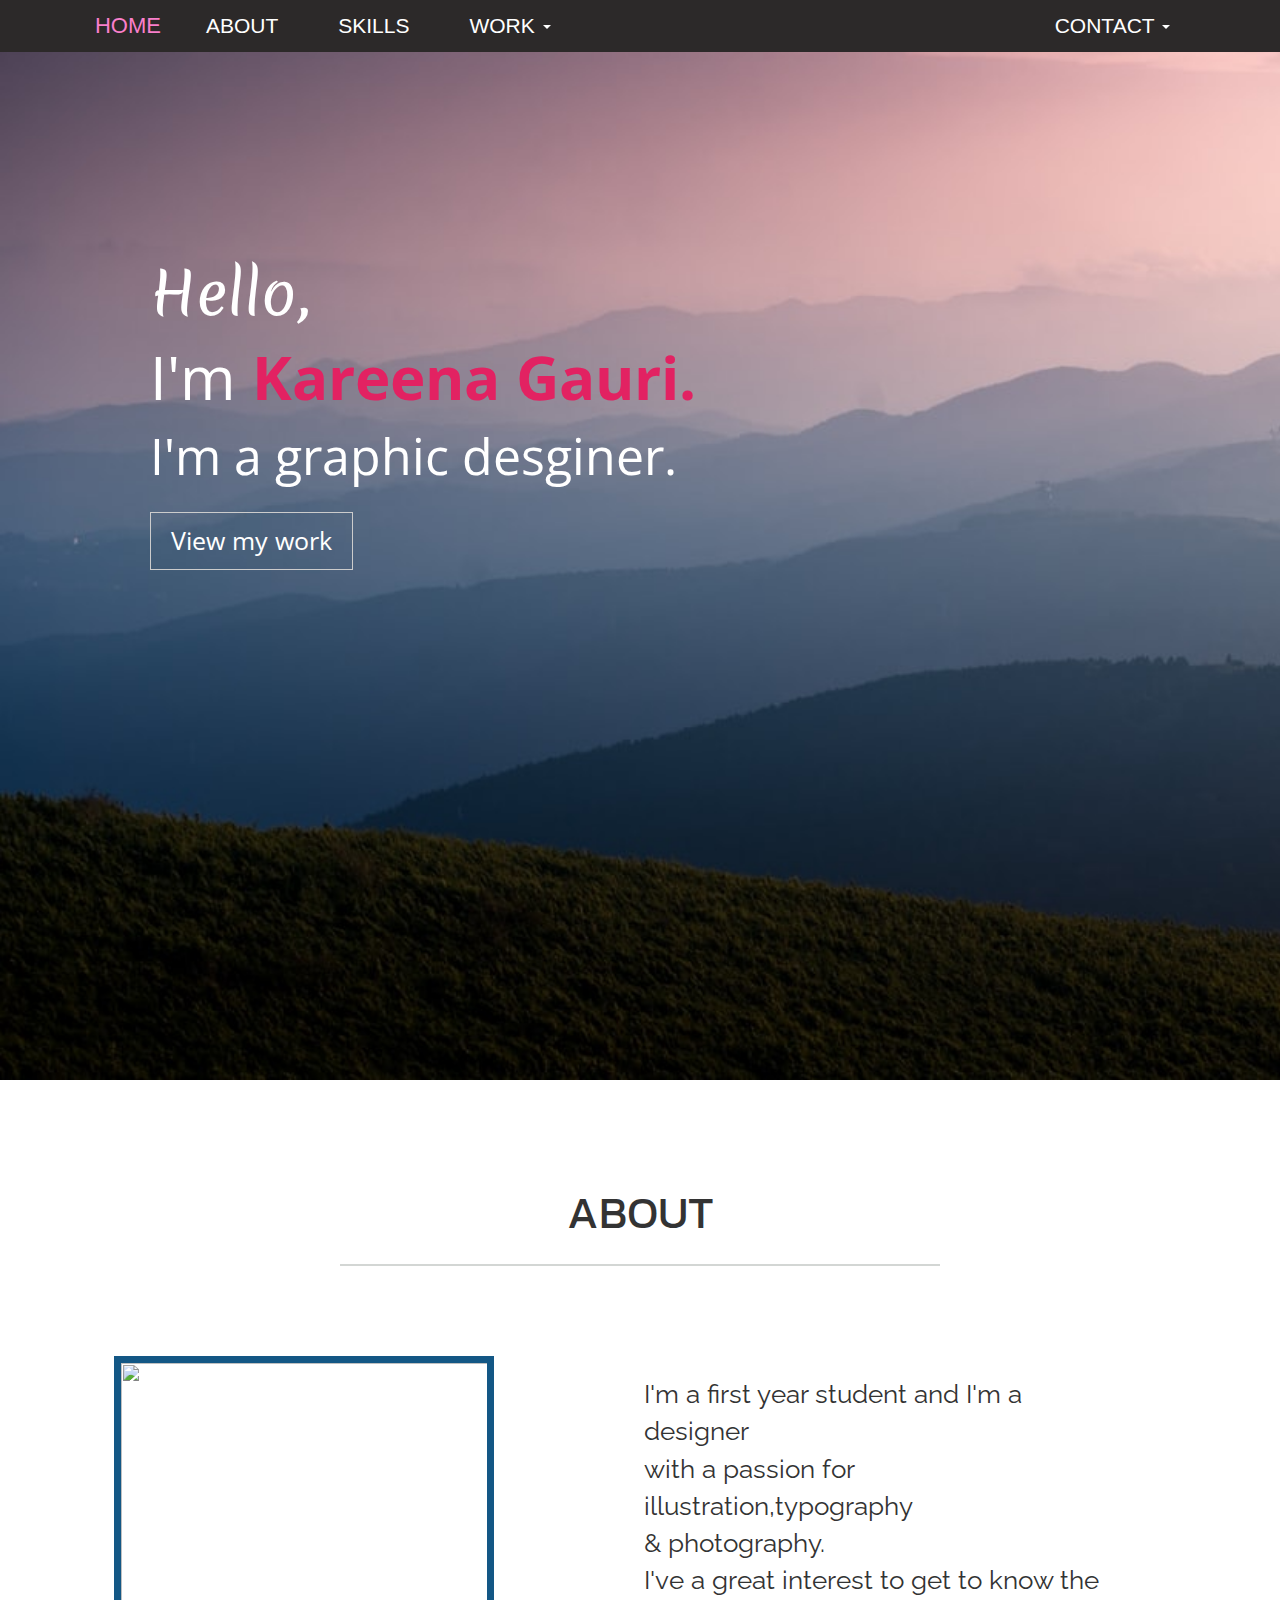
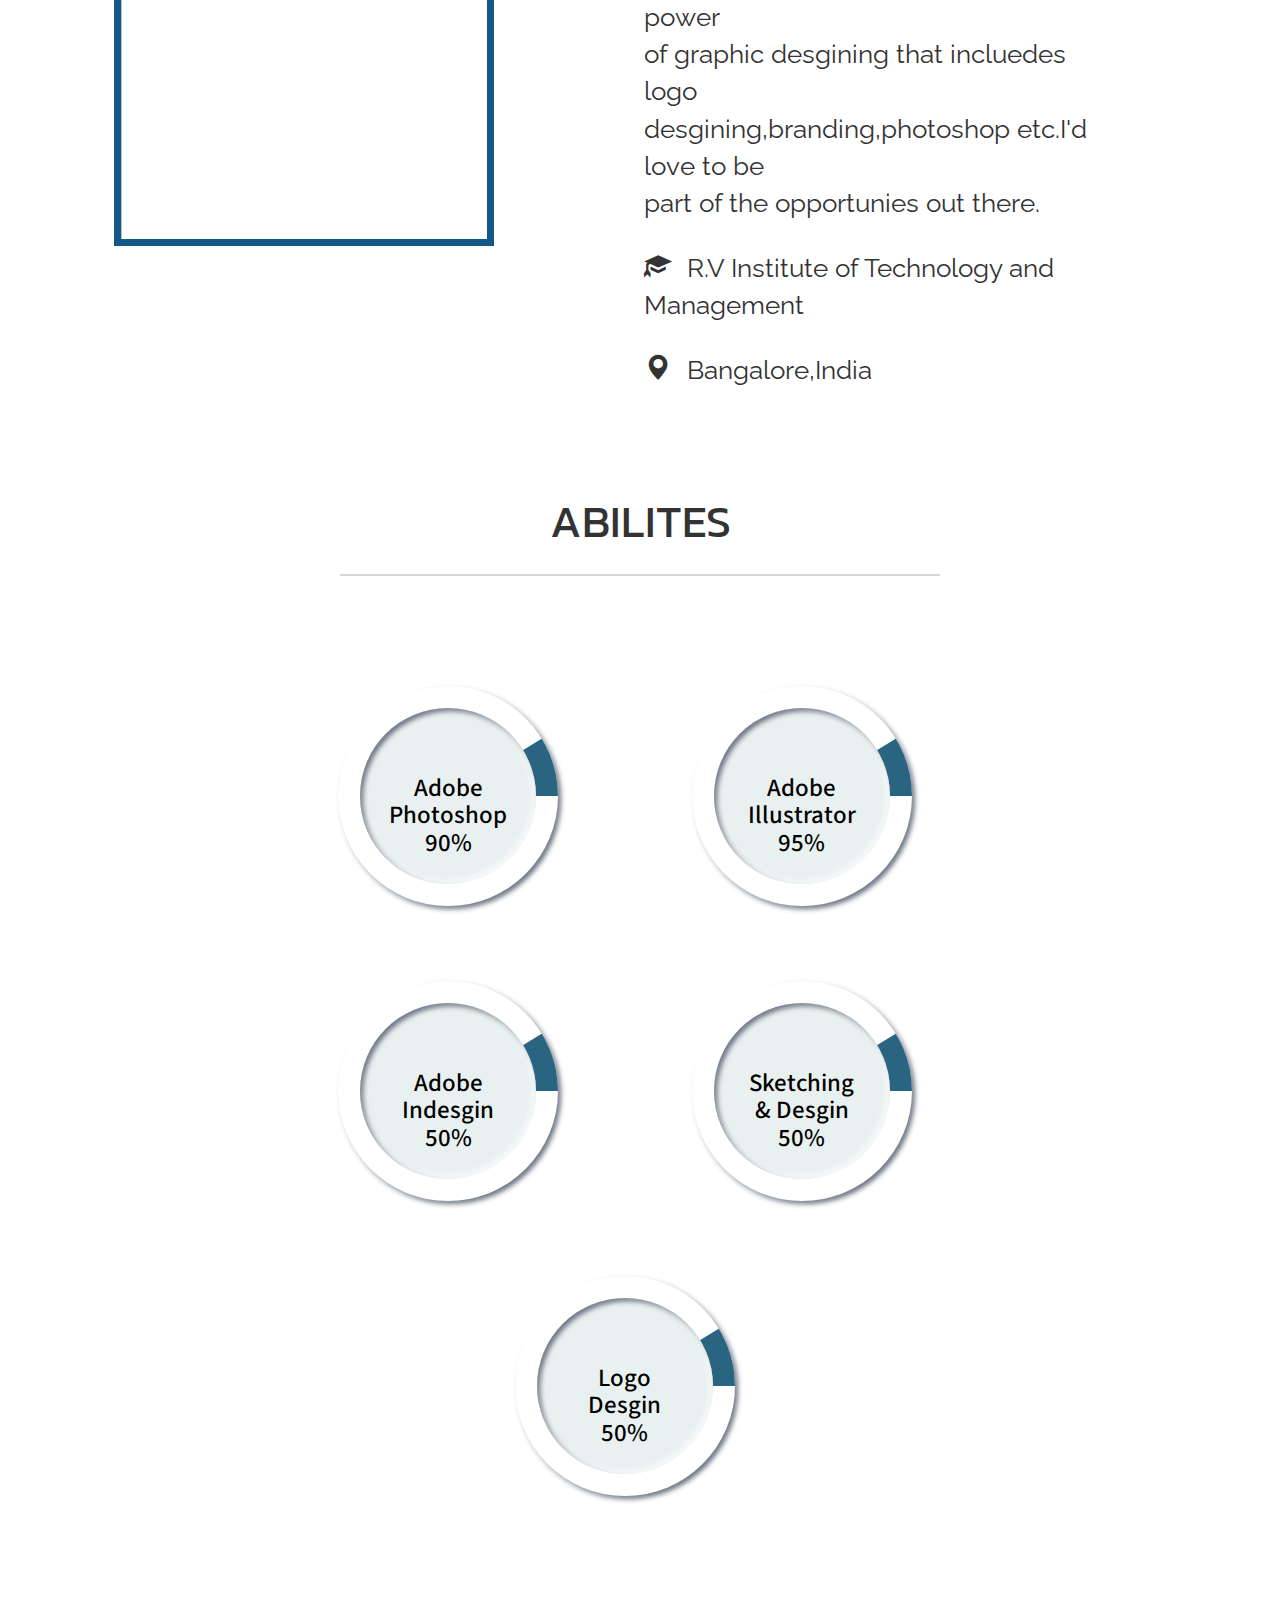
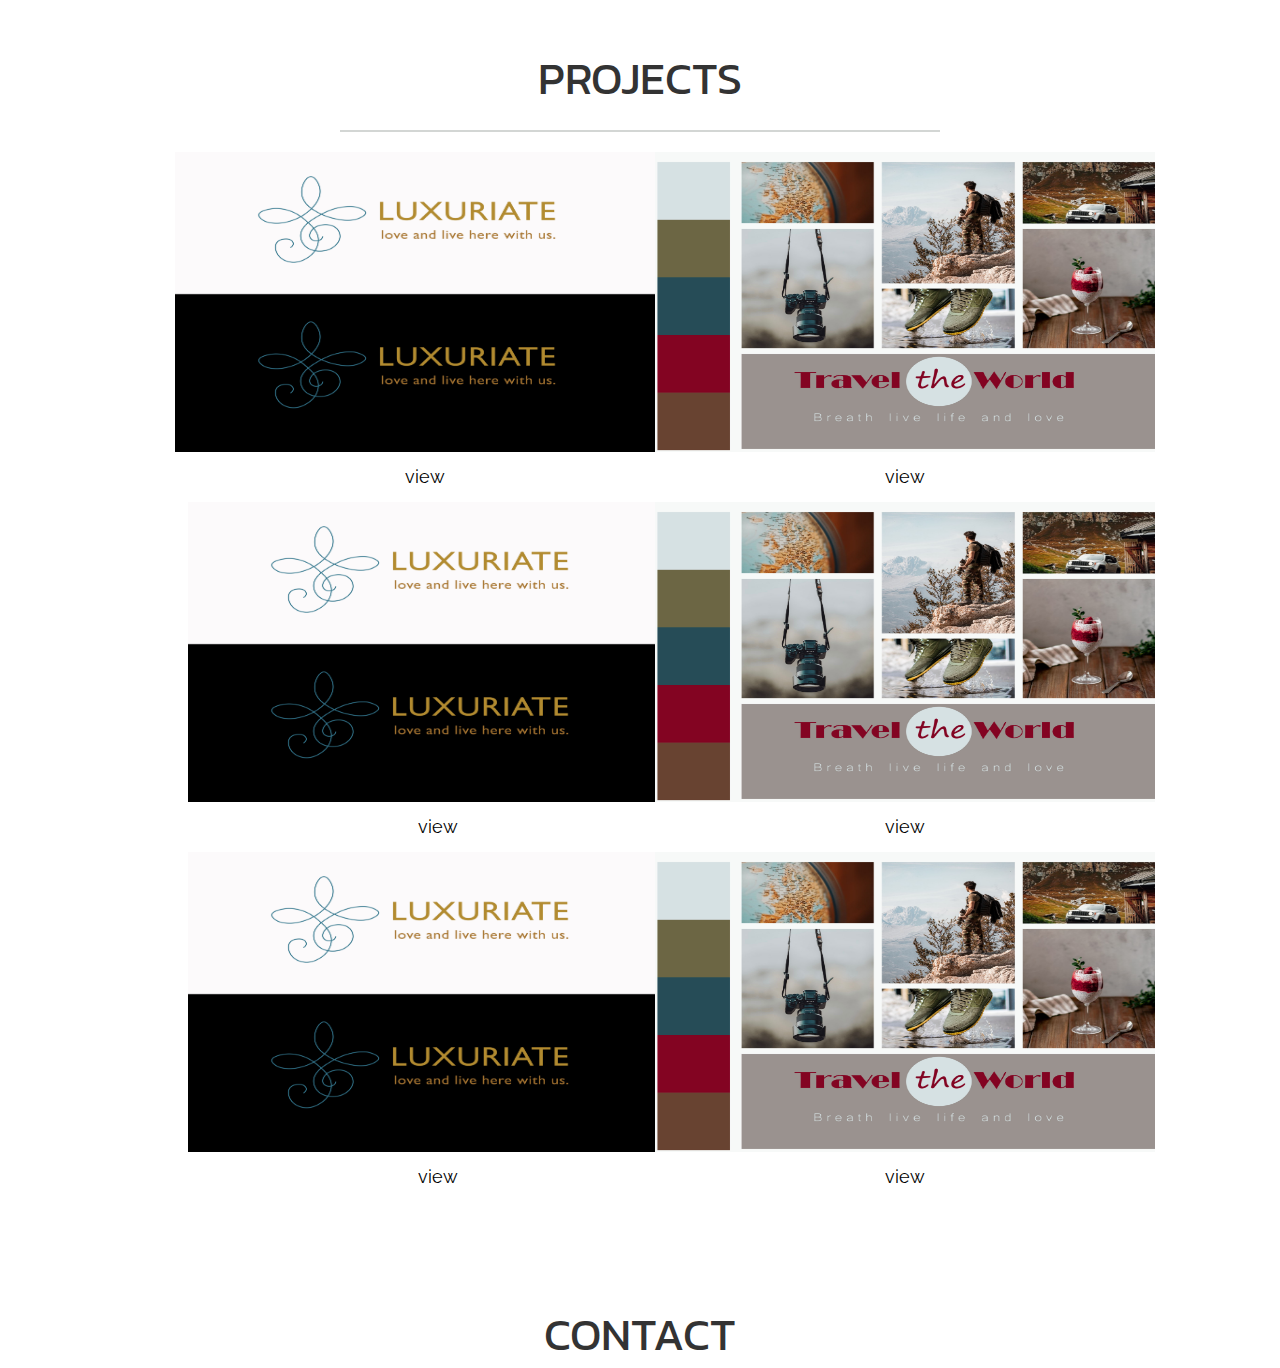
==== commit 1bca718a: "Added more projects" ====
--- a/index.html
+++ b/index.html
@@ -252,7 +252,9 @@
   </div>
 </div>
 
-
+</div>
+</div>
+</div>
 
 
 <div class="container">
@@ -326,9 +328,80 @@
 
     </div>
   </div>
-</div>
-
-
+
+
+  <div class="container">
+    <div class="col-md-5 col-md-offset-1">
+    
+      <img src="images/LUXURIATE LOGO.jpg" class="projectimage1" alt=""><br>
+      <button class="openbtn" type="button" class="btn btn-primary" data-toggle="modal" data-target="#modal1">
+        view
+      </button>
+    
+    
+    
+    <!-- Modal -->
+      <div class="modal fade" id="modal1" tabindex="-1" role="dialog" aria-labelledby="modal1" aria-hidden="true">
+         <div class="modal-dialog modal-dialog-centered" role="document">
+          <div class="modal-content">
+            <div class="modal-header">
+              <button type="button" class="close" data-dismiss="modal" aria-label="Close">
+                <span class="x" aria-hidden="true">&times;</span>
+              </button>
+              <h5 class="modal-title" id="exampleModalLongTitle">Modal title</h5>
+    
+            </div>
+          <div class="modal-body">
+            <img class="ss" src="images/LUXURIATE LOGO.jpg" alt="">
+          </div>
+    
+           </div>
+       </div>
+      </div>
+    
+      </div>
+    
+    <div class="col-md-6">
+    <!--project 1-->
+    <!-- Button trigger modal -->
+    <img src="images/mood borad-1.jpg" class="projectimage2" alt=""><br>
+    <button class="openbtn" type="button" class="btn btn-primary" data-toggle="modal" data-target="#modal2">
+    view
+    </button>
+    
+    <!-- Modal -->
+    <div class="modal fade" id="modal2" tabindex="-1" role="dialog" aria-labelledby="modal2" aria-hidden="true">
+    <div class="modal-dialog modal-dialog-centered" role="document">
+    <div class="modal-content">
+    <div class="modal-header">
+      <button type="button" class="close" data-dismiss="modal" aria-label="Close">
+        <span class="x" aria-hidden="true">&times;</span>
+      </button>
+      <h5 class="modal-title" id="exampleModalLongTitle">Modal title</h5>
+    
+    </div>
+    <div class="modal-body">
+      <img class="ss" src="images/mood borad-1.jpg" alt="">
+    </div>
+    
+    </div>
+    </div>
+    </div>
+    
+    
+          
+    
+    
+    
+    
+        
+    
+    
+    
+    
+        </div>
+      </div>
+    
 
 
 
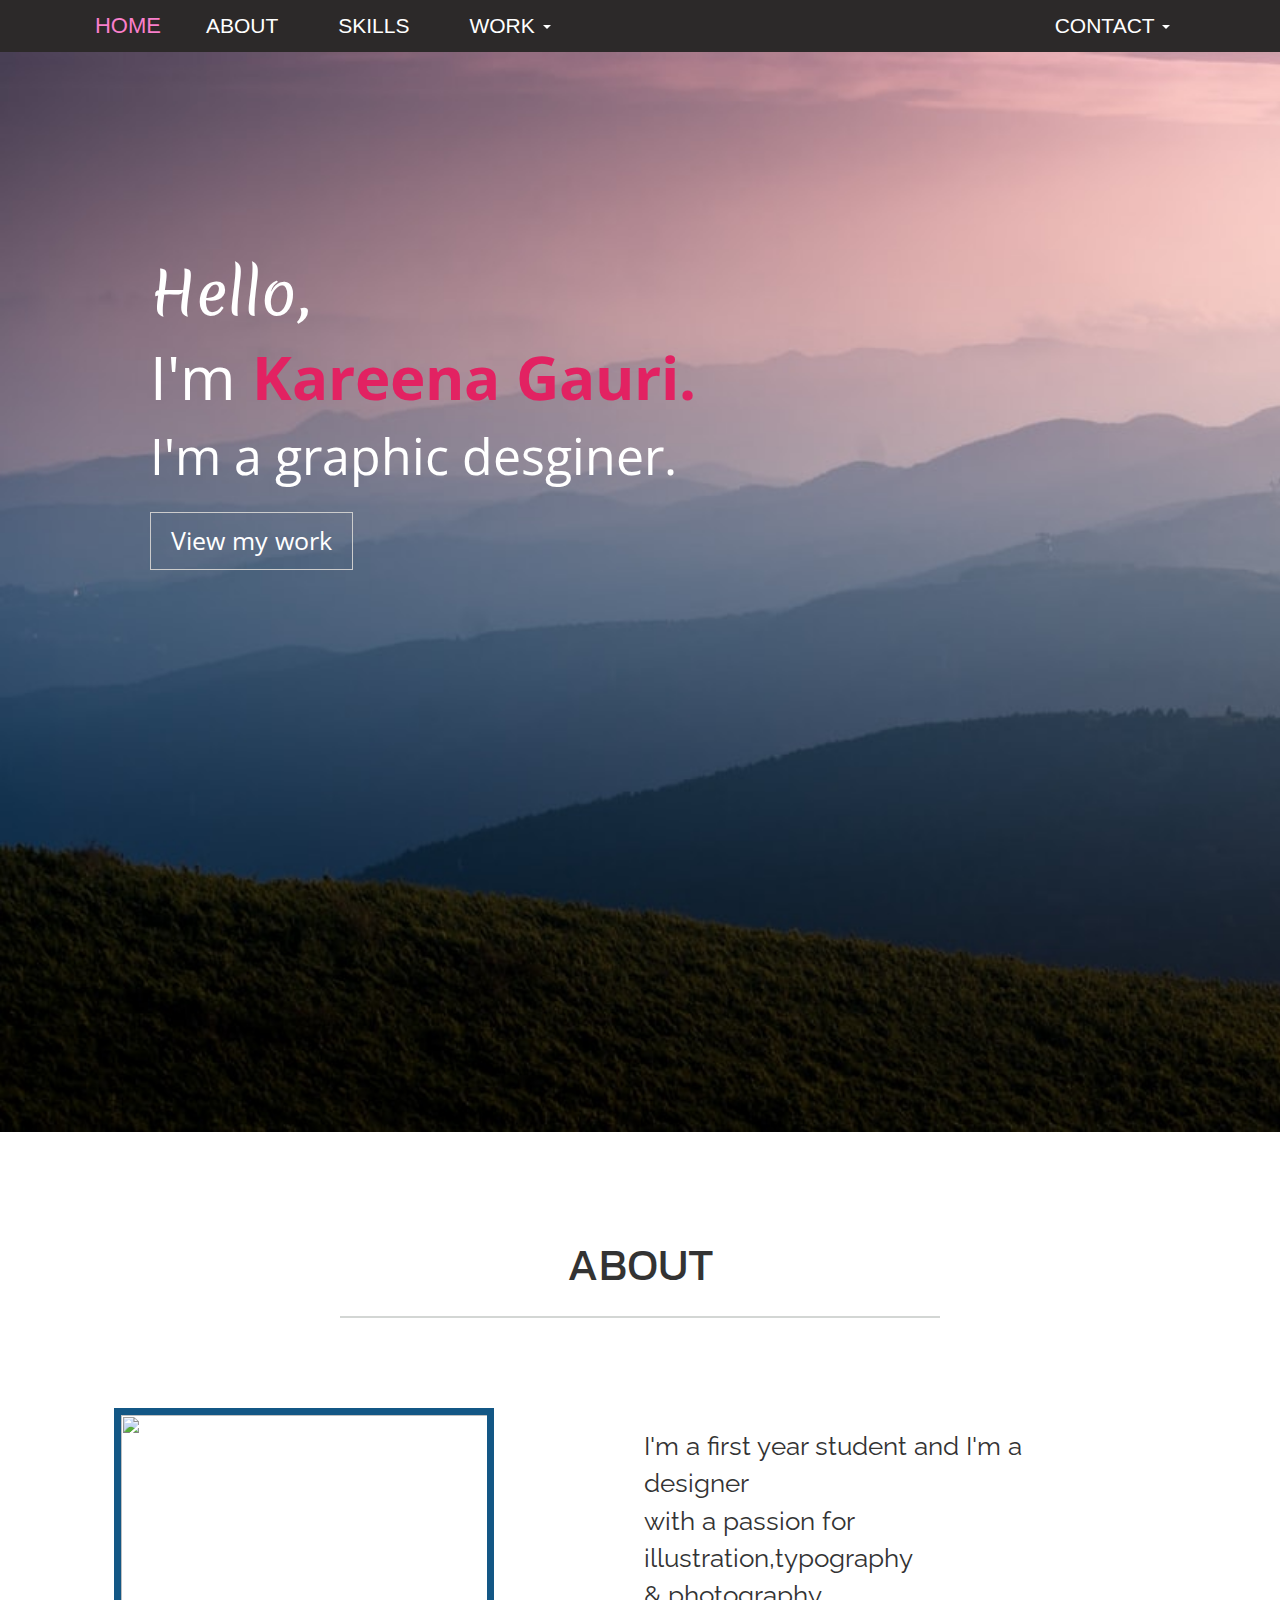
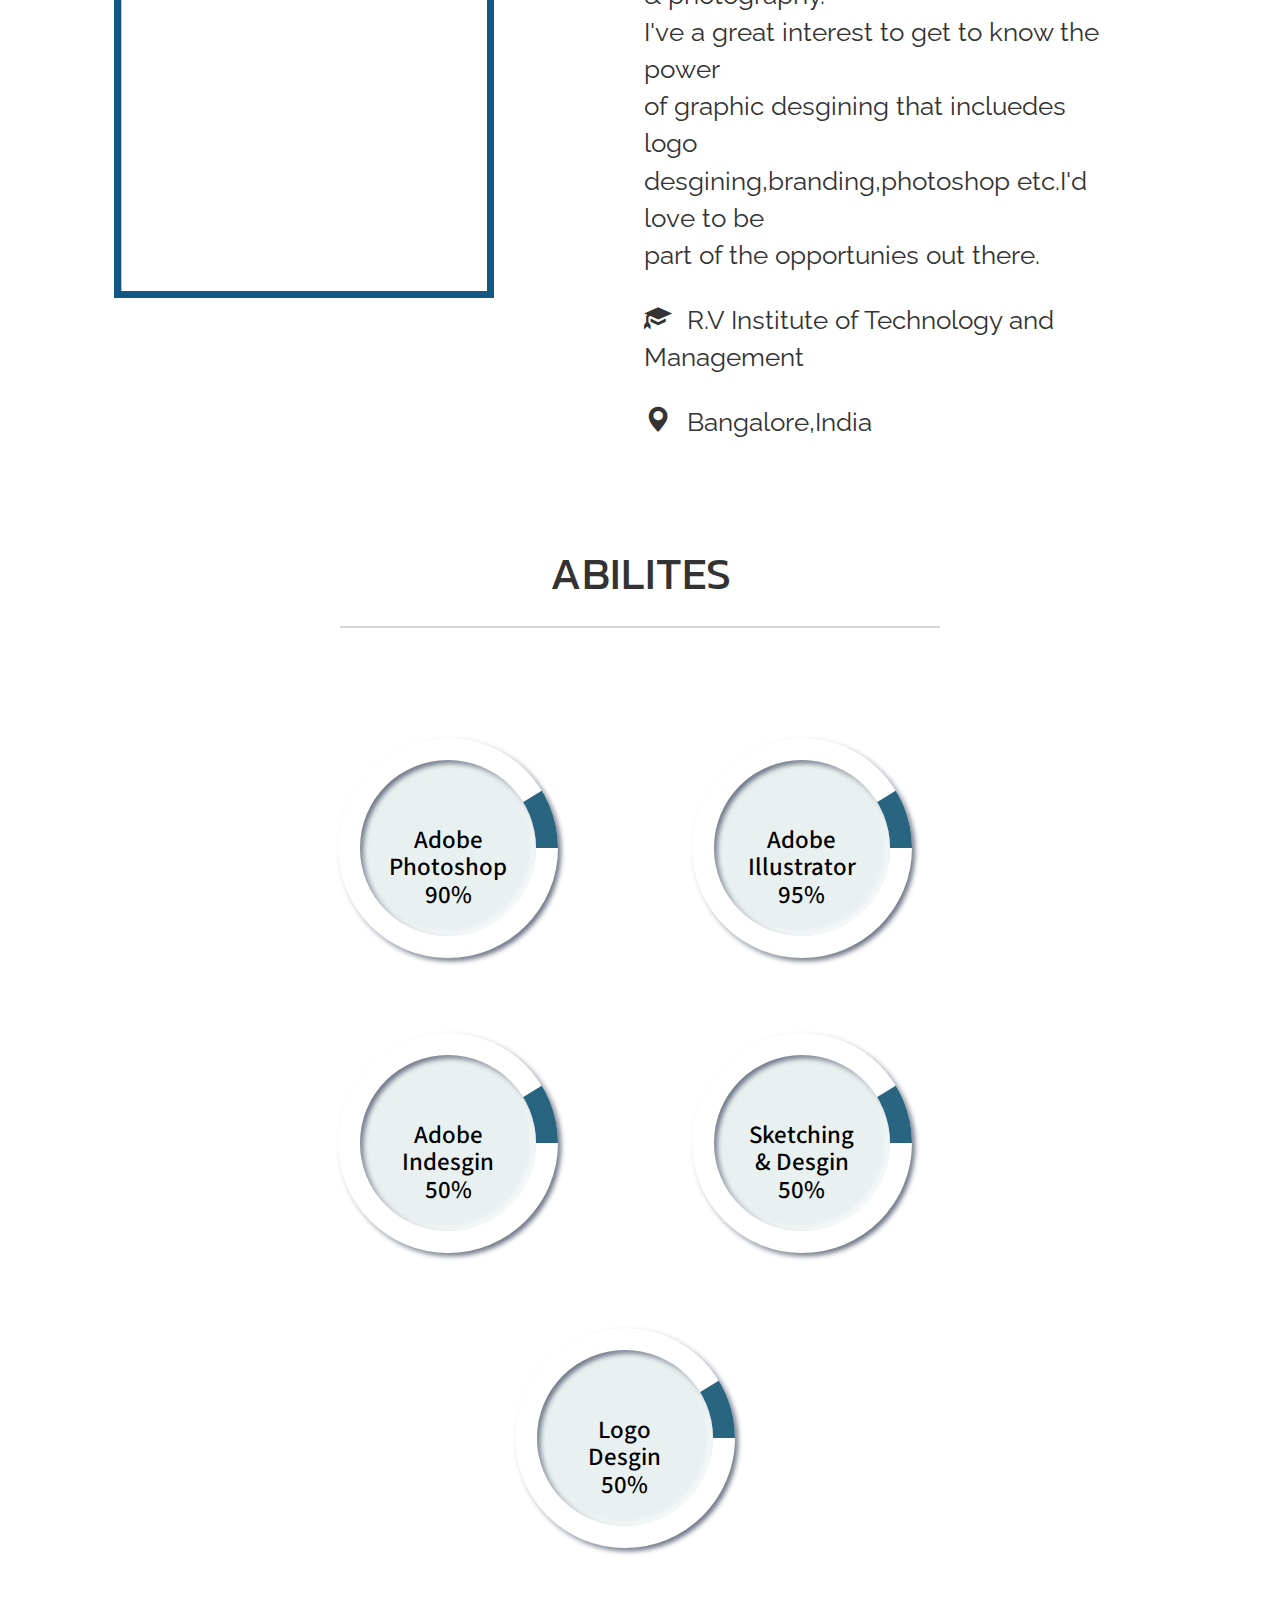
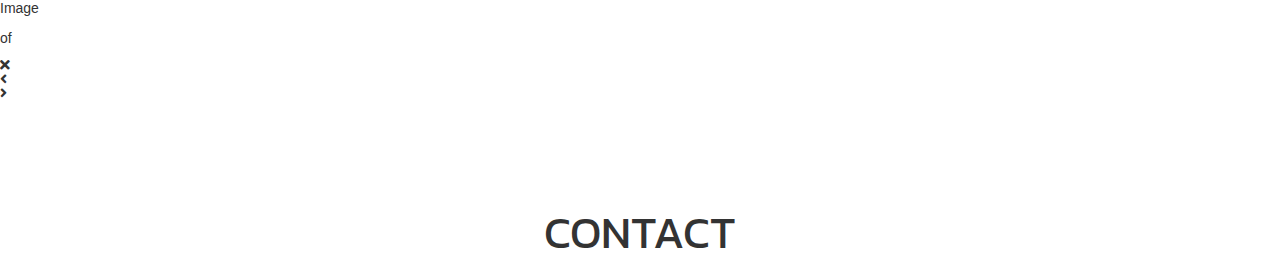
==== commit f7c3ff50: "Corrected git error" ====
--- a/index.html
+++ b/index.html
@@ -8,7 +8,7 @@
      <link rel="preconnect" href="https://fonts.gstatic.com">
 
 
-
+     <link rel="stylesheet" href="https://cdnjs.cloudflare.com/ajax/libs/font-awesome/5.15.3/css/all.min.css"/>
      <link href="https://fonts.googleapis.com/css2?family=Raleway:wght@300&display=swap" rel="stylesheet">
      <link href="https://fonts.googleapis.com/css2?family=Kanit:wght@500&family=Source+Sans+Pro&display=swap" rel="stylesheet">
      <link href="https://fonts.googleapis.com/css2?family=Merienda:wght@700&display=swap" rel="stylesheet">
@@ -18,57 +18,57 @@
 </head>
 <body>
 
-
-
-  <div class=background1>
-    <nav class="navbar navbar-default">
-        <div class="container">
-          <!-- Brand and toggle get grouped for better mobile display -->
-          <div class="navbar-header">
-            <button type="button" class="navbar-toggle collapsed" data-toggle="collapse" data-target="#bs-example-navbar-collapse-1" aria-expanded="false">
-              <span class="sr-only">Toggle navigation</span>
-              <span class="icon-bar"></span>
-              <span class="icon-bar"></span>
-              <span class="icon-bar"></span>
-            </button>
-            <a class="navbar-brand" href="#">HOME</a>
-          </div>
-
-          <!-- Collect the nav links, forms, and other content for toggling -->
-          <div class="collapse navbar-collapse" id="bs-example-navbar-collapse-1">
-            <ul class="nav navbar-nav">
-              <li><a href="#">ABOUT <span class="sr-only">(current)</span></a></li>
-              <li><a href="#">SKILLS</a></li>
-              <li class="dropdown">
-                <a  class="mar" href="#" class="dropdown-toggle" data-toggle="dropdown" role="button" aria-haspopup="true" aria-expanded="false">WORK <span class="caret"></span></a>
-                <ul class="dropdown-menu">
-                  <li><a href="#">Action</a></li>
-                  <li><a href="#">Another action</a></li>
-                  <li><a href="#">Something else here</a></li>
-                  <li role="separator" class="divider"></li>
-                  <li><a href="#">Separated link</a></li>
-                  <li role="separator" class="divider"></li>
-                  <li><a href="#">One more separated link</a></li>
-                </ul>
-              </li>
+  <nav class="navbar navbar-default">
+    <div class="container">
+      <!-- Brand and toggle get grouped for better mobile display -->
+      <div class="navbar-header">
+        <button type="button" class="navbar-toggle collapsed" data-toggle="collapse" data-target="#bs-example-navbar-collapse-1" aria-expanded="false">
+          <span class="sr-only">Toggle navigation</span>
+          <span class="icon-bar"></span>
+          <span class="icon-bar"></span>
+          <span class="icon-bar"></span>
+        </button>
+        <a class="navbar-brand" href="#">HOME</a>
+      </div>
+
+      <!-- Collect the nav links, forms, and other content for toggling -->
+      <div class="collapse navbar-collapse" id="bs-example-navbar-collapse-1">
+        <ul class="nav navbar-nav">
+          <li><a href="#">ABOUT <span class="sr-only">(current)</span></a></li>
+          <li><a href="#">SKILLS</a></li>
+          <li class="dropdown">
+            <a  class="mar" href="#" class="dropdown-toggle" data-toggle="dropdown" role="button" aria-haspopup="true" aria-expanded="false">WORK <span class="caret"></span></a>
+            <ul class="dropdown-menu">
+              <li><a href="#">Action</a></li>
+              <li><a href="#">Another action</a></li>
+              <li><a href="#">Something else here</a></li>
+              <li role="separator" class="divider"></li>
+              <li><a href="#">Separated link</a></li>
+              <li role="separator" class="divider"></li>
+              <li><a href="#">One more separated link</a></li>
             </ul>
-
-            <ul class="nav navbar-nav navbar-right">
-              <!--<li><a href="#">OTHER</a></li>-->
-              <li class="dropdown">
-                <a href="#" class="dropdown-toggle" data-toggle="dropdown" role="button" aria-haspopup="true" aria-expanded="false">CONTACT <span class="caret"></span></a>
-                <ul class="dropdown-menu">
-                  <li><a href="#">Action</a></li>
-                  <li><a href="#">Another action</a></li>
-                  <li><a href="#">Something else here</a></li>
-                  <li role="separator" class="divider"></li>
-                  <li><a href="#">Separated link</a></li>
-                </ul>
-              </li>
+          </li>
+        </ul>
+
+        <ul class="nav navbar-nav navbar-right">
+          <!--<li><a href="#">OTHER</a></li>-->
+          <li class="dropdown">
+            <a href="#" class="dropdown-toggle" data-toggle="dropdown" role="button" aria-haspopup="true" aria-expanded="false">CONTACT <span class="caret"></span></a>
+            <ul class="dropdown-menu">
+              <li><a href="#">Action</a></li>
+              <li><a href="#">Another action</a></li>
+              <li><a href="#">Something else here</a></li>
+              <li role="separator" class="divider"></li>
+              <li><a href="#">Separated link</a></li>
             </ul>
-          </div><!-- /.navbar-collapse -->
-        </div><!-- /.container-fluid -->
-      </nav>
+          </li>
+        </ul>
+      </div><!-- /.navbar-collapse -->
+    </div><!-- /.container-fluid -->
+  </nav>
+
+  <div class="background1">
+ 
 
 
         <div class="block-1">
@@ -83,7 +83,7 @@
           <button type="button" class="btn btn-default">View my work</button>
         </div>
 
-      </div>
+  </div>
 
 
 
@@ -103,13 +103,13 @@
 
 
             </div>
-            <div class="col-md-6 offset-1 aboutme">
+            <div class="col-md-6 aboutme">
               <span>I'm a first year student and I'm a designer <br>
                 with a passion for illustration,typography 
                 <br>& photography.
                 <br>I've a great interest to get to know the power
                  <br>of graphic desgining that incluedes logo
-                 <br> desgining,branding,photoshop etc.I'd love to be 
+                 <br> desgining,branding,photoshop etc.I'd love to be
                  <br>part of the opportunies out there.</span>
                  <br>
 
@@ -184,224 +184,35 @@
 
 
 
-
+      <div class="wrapper container">
+
+        <div class="gallery">
+          <div class="image"><span><img src="images/img1.jpg" alt=""></span></div> 
+          <div class="image"><span><img src="images/img2.jpg" alt=""></span></div> 
+          <div class="image"><span><img src="images/img3.jpg" alt=""></span></div> 
+          <div class="image"><span><img src="images/img4.jpg" alt=""></span></div> 
+          <div class="image"><span><img src="images/img5.jpg" alt=""></span></div> 
+          <div class="image"><span><img src="images/img6.jpg" alt=""></span></div> 
+        </div>
+      </div>
+      <div class="preview-box">
+        <div class="details">
+          <span class="title">Image <p class="current-img"></p> of <p class="total-img"></p></span>
+          <span class="icon fas fa-times"></span>
+        </div>
+        <div class="image-box">
+          <div class="slide prev"><i class="fas fa-angle-left"></i></div>
+          <div class="slide next"><i class="fas fa-angle-right"></i></div>
+          <img src="" alt="">
+        </div>
+      </div>
+      <div class="shadow"></div>
 
 
 <!--project 1-->
 <!-- Button trigger modal -->
-<div class="container">
-  <div class="row">
-    <div class="container content">
-      <span class="about">PROJECTS</span>
-      <hr class="line-1">
-    </div>
-    <div class="col-md-5 col-md-offset-1">
-
-        <img src="images/LUXURIATE LOGO.jpg" class="projectimage1" alt=""><br>
-        <button class="openbtn" type="button" class="btn btn-primary" data-toggle="modal" data-target="#modal1">
-          view
-        </button>
-
-
-
-      <!-- Modal -->
-      <div class="modal fade" id="modal1" tabindex="-1" role="dialog" aria-labelledby="modal1" aria-hidden="true">
-        <div class="modal-dialog modal-dialog-centered" role="document">
-          <div class="modal-content">
-            <div class="modal-header">
-              <button type="button" class="close" data-dismiss="modal" aria-label="Close">
-                <span class="x" aria-hidden="true">&times;</span>
-              </button>
-              <h5 class="modal-title" id="exampleModalLongTitle">Modal title</h5>
-
-            </div>
-            <div class="modal-body">
-              <img class="ss" src="images/LUXURIATE LOGO.jpg" alt="">
-            </div>
-
-          </div>
-        </div>
-      </div>
-
-    </div>
-
-    <div class="col-md-6">
-<!--project 1-->
-<!-- Button trigger modal -->
-<img src="images/mood borad-1.jpg" class="projectimage2" alt=""><br>
-<button class="openbtn" type="button" class="btn btn-primary" data-toggle="modal" data-target="#modal2">
-  view
-</button>
-
-<!-- Modal -->
-<div class="modal fade" id="modal2" tabindex="-1" role="dialog" aria-labelledby="modal2" aria-hidden="true">
-  <div class="modal-dialog modal-dialog-centered" role="document">
-    <div class="modal-content">
-      <div class="modal-header">
-        <button type="button" class="close" data-dismiss="modal" aria-label="Close">
-          <span class="x" aria-hidden="true">&times;</span>
-        </button>
-        <h5 class="modal-title" id="exampleModalLongTitle">Modal title</h5>
-
-      </div>
-      <div class="modal-body">
-        <img class="ss" src="images/mood borad-1.jpg" alt="">
-      </div>
-
-    </div>
-  </div>
-</div>
-
-</div>
-</div>
-</div>
-
-
-<div class="container">
-<div class="col-md-5 col-md-offset-1">
-
-  <img src="images/LUXURIATE LOGO.jpg" class="projectimage1" alt=""><br>
-  <button class="openbtn" type="button" class="btn btn-primary" data-toggle="modal" data-target="#modal1">
-    view
-  </button>
-
-
-
-<!-- Modal -->
-  <div class="modal fade" id="modal1" tabindex="-1" role="dialog" aria-labelledby="modal1" aria-hidden="true">
-     <div class="modal-dialog modal-dialog-centered" role="document">
-      <div class="modal-content">
-        <div class="modal-header">
-          <button type="button" class="close" data-dismiss="modal" aria-label="Close">
-            <span class="x" aria-hidden="true">&times;</span>
-          </button>
-          <h5 class="modal-title" id="exampleModalLongTitle">Modal title</h5>
-
-        </div>
-      <div class="modal-body">
-        <img class="ss" src="images/LUXURIATE LOGO.jpg" alt="">
-      </div>
-
-       </div>
-   </div>
-  </div>
-
-  </div>
-
-<div class="col-md-6">
-<!--project 1-->
-<!-- Button trigger modal -->
-<img src="images/mood borad-1.jpg" class="projectimage2" alt=""><br>
-<button class="openbtn" type="button" class="btn btn-primary" data-toggle="modal" data-target="#modal2">
-view
-</button>
-
-<!-- Modal -->
-<div class="modal fade" id="modal2" tabindex="-1" role="dialog" aria-labelledby="modal2" aria-hidden="true">
-<div class="modal-dialog modal-dialog-centered" role="document">
-<div class="modal-content">
-<div class="modal-header">
-  <button type="button" class="close" data-dismiss="modal" aria-label="Close">
-    <span class="x" aria-hidden="true">&times;</span>
-  </button>
-  <h5 class="modal-title" id="exampleModalLongTitle">Modal title</h5>
-
-</div>
-<div class="modal-body">
-  <img class="ss" src="images/mood borad-1.jpg" alt="">
-</div>
-
-</div>
-</div>
-</div>
-
-
-      
-
-
-
-
-    
-
-
-
-
-    </div>
-  </div>
-
-
-  <div class="container">
-    <div class="col-md-5 col-md-offset-1">
-    
-      <img src="images/LUXURIATE LOGO.jpg" class="projectimage1" alt=""><br>
-      <button class="openbtn" type="button" class="btn btn-primary" data-toggle="modal" data-target="#modal1">
-        view
-      </button>
-    
-    
-    
-    <!-- Modal -->
-      <div class="modal fade" id="modal1" tabindex="-1" role="dialog" aria-labelledby="modal1" aria-hidden="true">
-         <div class="modal-dialog modal-dialog-centered" role="document">
-          <div class="modal-content">
-            <div class="modal-header">
-              <button type="button" class="close" data-dismiss="modal" aria-label="Close">
-                <span class="x" aria-hidden="true">&times;</span>
-              </button>
-              <h5 class="modal-title" id="exampleModalLongTitle">Modal title</h5>
-    
-            </div>
-          <div class="modal-body">
-            <img class="ss" src="images/LUXURIATE LOGO.jpg" alt="">
-          </div>
-    
-           </div>
-       </div>
-      </div>
-    
-      </div>
-    
-    <div class="col-md-6">
-    <!--project 1-->
-    <!-- Button trigger modal -->
-    <img src="images/mood borad-1.jpg" class="projectimage2" alt=""><br>
-    <button class="openbtn" type="button" class="btn btn-primary" data-toggle="modal" data-target="#modal2">
-    view
-    </button>
-    
-    <!-- Modal -->
-    <div class="modal fade" id="modal2" tabindex="-1" role="dialog" aria-labelledby="modal2" aria-hidden="true">
-    <div class="modal-dialog modal-dialog-centered" role="document">
-    <div class="modal-content">
-    <div class="modal-header">
-      <button type="button" class="close" data-dismiss="modal" aria-label="Close">
-        <span class="x" aria-hidden="true">&times;</span>
-      </button>
-      <h5 class="modal-title" id="exampleModalLongTitle">Modal title</h5>
-    
-    </div>
-    <div class="modal-body">
-      <img class="ss" src="images/mood borad-1.jpg" alt="">
-    </div>
-    
-    </div>
-    </div>
-    </div>
-    
-    
-          
-    
-    
-    
-    
-        
-    
-    
-    
-    
-        </div>
-      </div>
-    
+
+  
 
 
 
@@ -414,11 +225,12 @@
       </div>
       </div>
 
+      
 
     <script src="https://code.jquery.com/jquery-3.5.1.min.js" integrity="sha256-9/aliU8dGd2tb6OSsuzixeV4y/faTqgFtohetphbbj0=" crossorigin="anonymous"></script>
 
 
     <script src="https://stackpath.bootstrapcdn.com/bootstrap/3.4.1/js/bootstrap.min.js" integrity="sha384-aJ21OjlMXNL5UyIl/XNwTMqvzeRMZH2w8c5cRVpzpU8Y5bApTppSuUkhZXN0VxHd" crossorigin="anonymous"></script>
-
+    <script src="app.js"></script> 
 </body>
 </html> 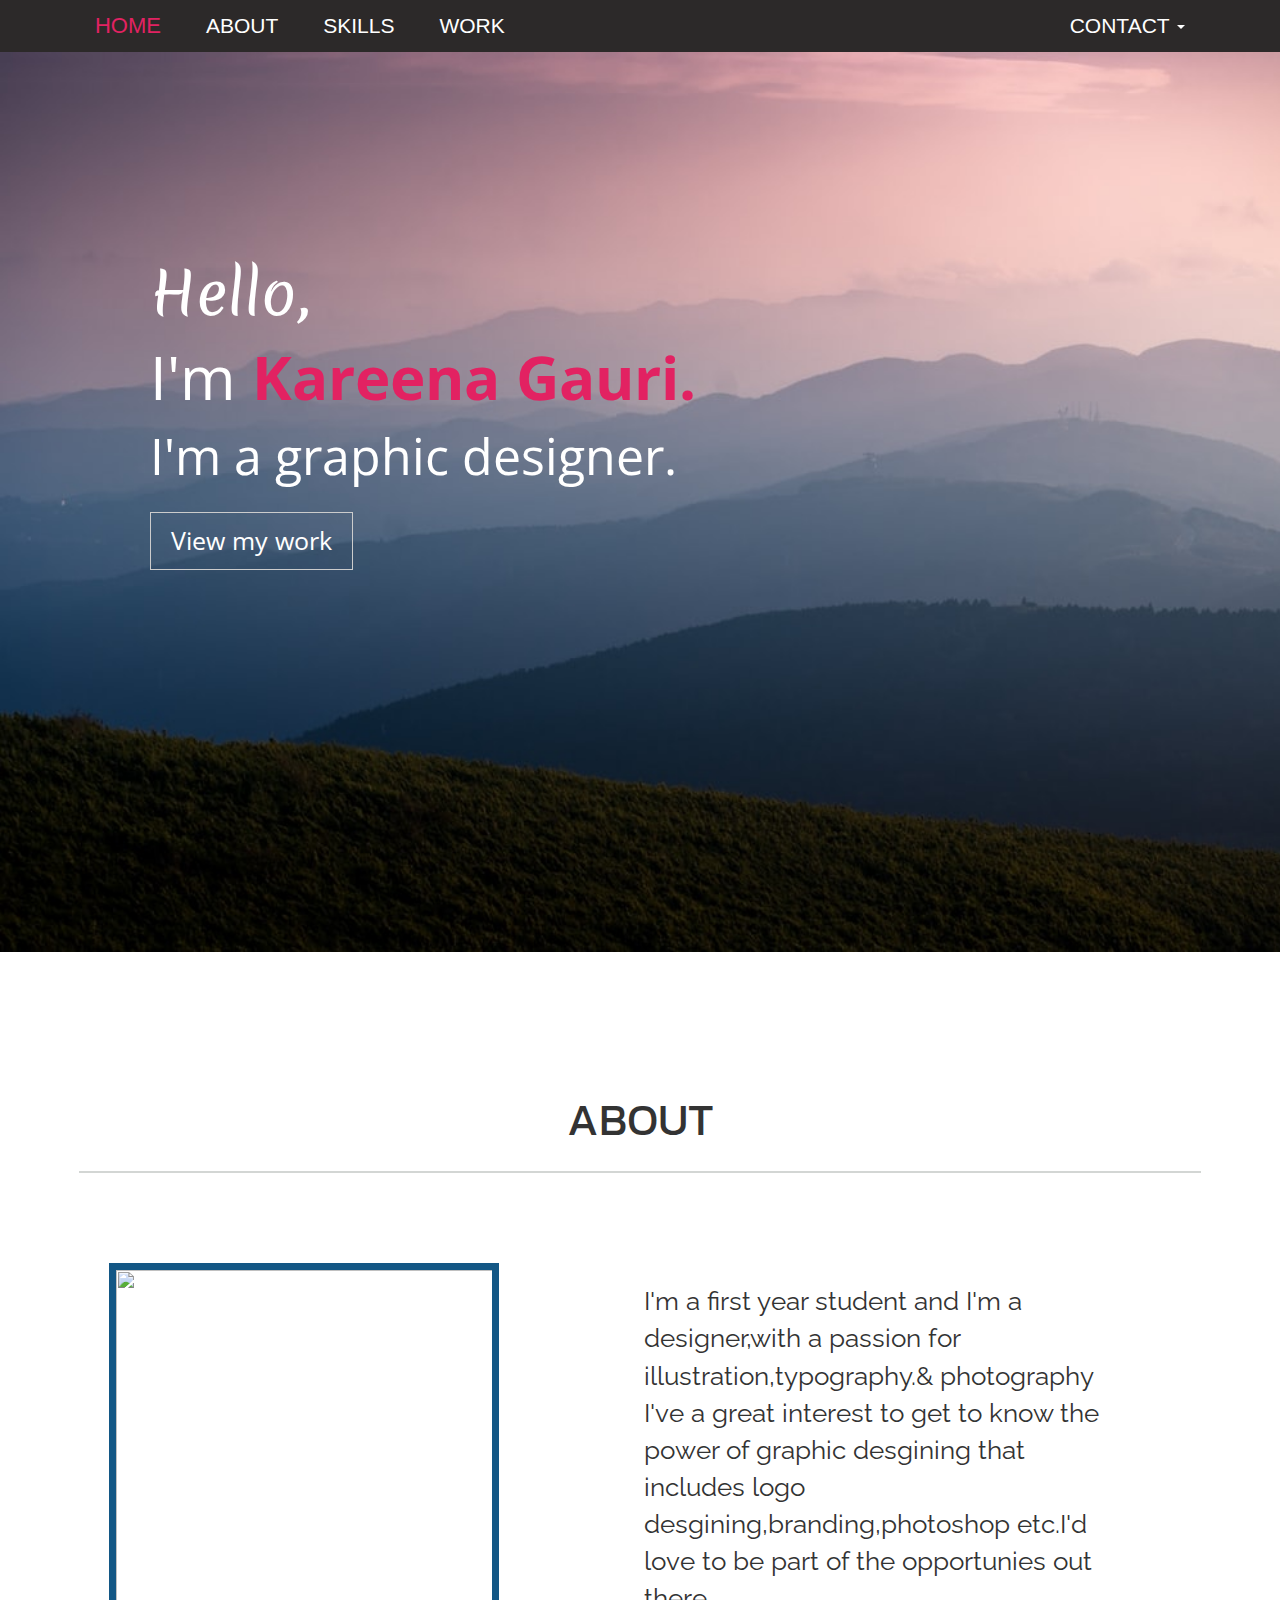
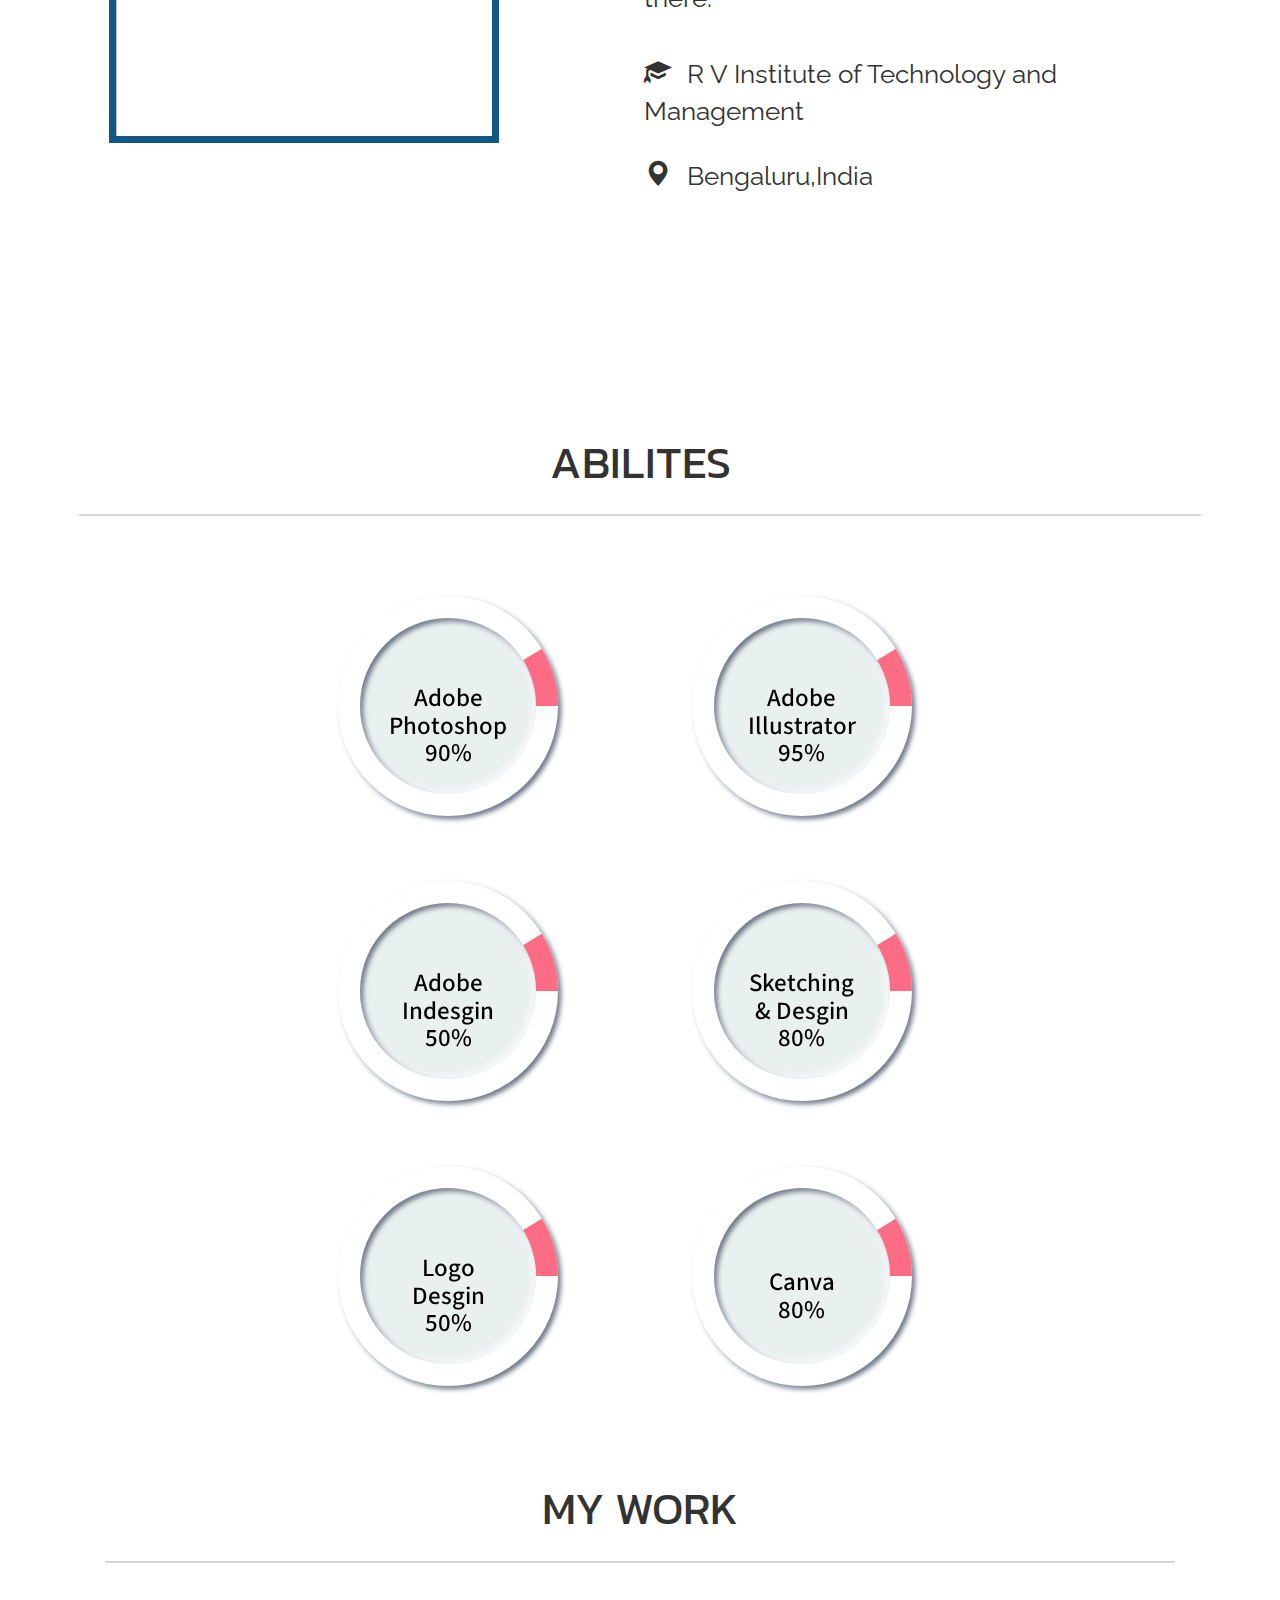
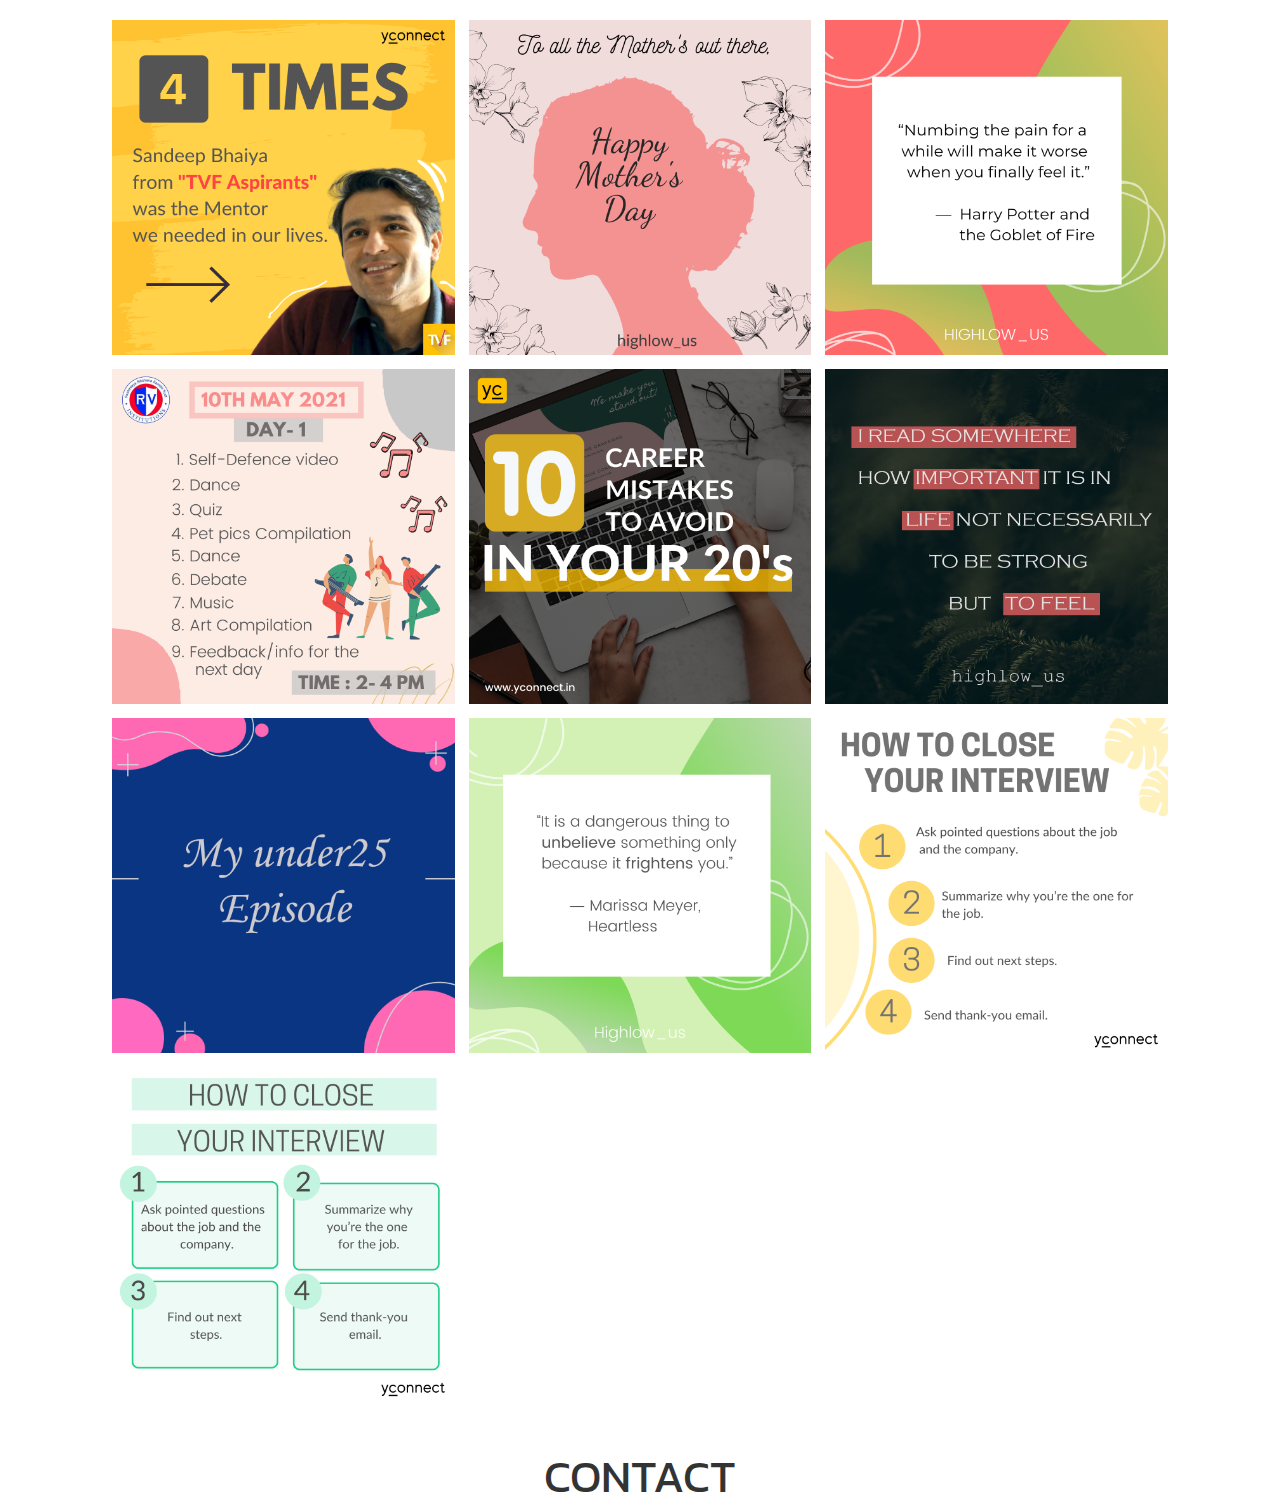
==== commit 76b533e8: "new" ====
--- a/index.html
+++ b/index.html
@@ -28,24 +28,16 @@
           <span class="icon-bar"></span>
           <span class="icon-bar"></span>
         </button>
-        <a class="navbar-brand" href="#">HOME</a>
+        <a class="navbar-brand" href="#page1">HOME</a>
       </div>
 
       <!-- Collect the nav links, forms, and other content for toggling -->
       <div class="collapse navbar-collapse" id="bs-example-navbar-collapse-1">
         <ul class="nav navbar-nav">
-          <li><a href="#">ABOUT <span class="sr-only">(current)</span></a></li>
-          <li><a href="#">SKILLS</a></li>
-          <li class="dropdown">
-            <a  class="mar" href="#" class="dropdown-toggle" data-toggle="dropdown" role="button" aria-haspopup="true" aria-expanded="false">WORK <span class="caret"></span></a>
-            <ul class="dropdown-menu">
-              <li><a href="#">Action</a></li>
-              <li><a href="#">Another action</a></li>
-              <li><a href="#">Something else here</a></li>
-              <li role="separator" class="divider"></li>
-              <li><a href="#">Separated link</a></li>
-              <li role="separator" class="divider"></li>
-              <li><a href="#">One more separated link</a></li>
+          <li><a href="#page2">ABOUT <span class="sr-only">(current)</span></a></li>
+          <li><a href="#page3">SKILLS</a></li>
+          <li><a href="#page4">WORK</a></li>
+            
             </ul>
           </li>
         </ul>
@@ -67,7 +59,7 @@
     </div><!-- /.container-fluid -->
   </nav>
 
-  <div class="background1">
+  <div class="background1" id="page1">
  
 
 
@@ -76,7 +68,7 @@
         <br>
         <span class="name">I'm <span class="nacol"><strong>Kareena Gauri.</strong></span></span>
         <br>
-        <span class="student">I'm a graphic desginer.</span>
+        <span class="student">I'm a graphic designer.</span>
         </div>
 
         <div class="btn-1">
@@ -90,7 +82,7 @@
 
 
 
-      <div class="content container">
+      <div class="content container" id="page2">
         <span class="about">ABOUT</span>
         <hr class="line-1">
 
@@ -104,20 +96,17 @@
 
             </div>
             <div class="col-md-6 aboutme">
-              <span>I'm a first year student and I'm a designer <br>
-                with a passion for illustration,typography 
-                <br>& photography.
-                <br>I've a great interest to get to know the power
-                 <br>of graphic desgining that incluedes logo
-                 <br> desgining,branding,photoshop etc.I'd love to be
-                 <br>part of the opportunies out there.</span>
-                 <br>
+              <p>I'm a first year student and I'm a designer,with a passion for illustration,typography.& photography
+                I've a great interest to get to know the power
+                 of graphic desgining that includes logo
+                  desgining,branding,photoshop etc.I'd love to be
+                 part of the opportunies out there.</p>
 
                  <span class="glyphicon glyphicon-education icons1"></span>
-                   <span class="col"> R.V Institute of Technology and Management</span>
+                   <span class="col"> R V Institute of Technology and Management</span>
                  <br>
                  <span class="glyphicon glyphicon-map-marker icons1"></span>
-                   <span class="col">Bangalore,India</span>
+                   <span class="col">Bengaluru,India</span>
 
 
 
@@ -130,7 +119,7 @@
       </div>
 
 
-      <div class=" content container">
+      <div class=" content container cc" id="page3">
         <span class="about">ABILITES</span>
         <hr class="line-1">
 
@@ -162,7 +151,7 @@
                 <svg>
                 <circle cx="50%" cy="50%" r="50%"></circle>
                 </svg>
-                <h1 class="tt"> Sketching & Desgin <br>50%</h1>
+                <h1 class="tt"> Sketching & Desgin <br>80%</h1>
               </div>
 
               <div class="bar">
@@ -171,28 +160,41 @@
                 </svg>
                 <h1 class="tt"> Logo Desgin <br>50%</h1>
               </div>
-        </div>
-
-
-
-
-
-
-
-      </div>
-
-
-
-
-      <div class="wrapper container">
+
+              <div class="bar">
+                <svg>
+                <circle cx="50%" cy="50%" r="50%"></circle>
+                </svg>
+                <h1 class="tt"> Canva <br>80%</h1>
+              </div>
+        </div>
+
+
+
+
+
+
+
+      </div>
+
+
+
+
+      <div class="wrapper content container" id="page4">
+        <span class="about">MY WORK</span>
+        <hr class="line-1">
 
         <div class="gallery">
-          <div class="image"><span><img src="images/img1.jpg" alt=""></span></div> 
-          <div class="image"><span><img src="images/img2.jpg" alt=""></span></div> 
-          <div class="image"><span><img src="images/img3.jpg" alt=""></span></div> 
-          <div class="image"><span><img src="images/img4.jpg" alt=""></span></div> 
-          <div class="image"><span><img src="images/img5.jpg" alt=""></span></div> 
-          <div class="image"><span><img src="images/img6.jpg" alt=""></span></div> 
+          <div class="image"><span><img src="images/img01.png" alt=""></span></div> 
+          <div class="image"><span><img src="images/img02.png" alt=""></span></div> 
+          <div class="image"><span><img src="images/img03.png" alt=""></span></div> 
+          <div class="image"><span><img src="images/img04.png" alt=""></span></div> 
+          <div class="image"><span><img src="images/img05.png" alt=""></span></div> 
+          <div class="image"><span><img src="images/img06.jpg" alt=""></span></div> 
+          <div class="image"><span><img src="images/img07.jpg" alt=""></span></div> 
+          <div class="image"><span><img src="images/img08.png" alt=""></span></div> 
+          <div class="image"><span><img src="images/img09.png" alt=""></span></div> 
+          <div class="image"><span><img src="images/img10.png" alt=""></span></div> 
         </div>
       </div>
       <div class="preview-box">
--- a/style.css
+++ b/style.css
@@ -1,328 +1,504 @@
+html {
+  scroll-behavior: smooth;
+}
+
 .container {
-    width: 90% !important;
-  }
-  
-  .navbar {
-    font-size: 21px !important;
-    background-color: rgb(44, 41, 41) !important;
-    position: fixed;
-    margin: 0 !important;
-    border-radius: 0 !important;
-    border-color: rgb(44, 41, 41) !important;
-  }
-  
-  .navbar-brand {
-    padding-left: 30px !important;
-    font-size: 22px !important;
-    color: rgb(250, 127, 203) !important;
-  }
-  .navbar-brand:hover {
-    color: white !important;
-  }
-  .nav > li > a {
-    padding-right: 30px !important;
-    padding-left: 30px !important;
-    color: white !important;
-  }
-  .nav > li > a:hover {
-    color: white !important;
-  }
-  
-  .hello {
-    font-size: 58px;
-    color: white;
-    font-family: "Merienda", cursive;
-  }
-  
-  .name {
-    font-size: 60px;
-    color: white;
-    font-family: "Open Sans", sans-serif;
-  }
-  
-  .nacol {
-    color: rgb(226, 34, 98);
-    font-family: "Open Sans", sans-serif;
-  }
-  .student {
-    font-size: 50px;
-    color: white;
-    font-family: "Open Sans", sans-serif;
-  }
-  
-  .background1 {
-    background: url("images/photo-1472149110793-7aa262859995.jpg");
-    background-repeat: no-repeat;
-    background-size: cover;
-    height: 120%;
-    margin-bottom: 0 !important;
-    padding-bottom: 0 !important;
-  }
-  
+  width: 90% !important;
+}
+
+.navbar {
+  font-size: 21px !important;
+  background-color: rgb(44, 41, 41) !important;
+  position: fixed;
+  margin: 0 !important;
+  border-radius: 0 !important;
+  border-color: rgb(44, 41, 41) !important;
+}
+
+.navbar-brand {
+  padding-left: 30px !important;
+  font-size: 22px !important;
+  color: rgb(226, 34, 98) !important;
+}
+.navbar-brand:hover {
+  color: white !important;
+}
+.nav > li > a {
+  /* padding-right: 30px !important; */
+  padding-left: 30px !important;
+  color: white !important;
+}
+.nav > li > a:hover {
+  color: white !important;
+}
+
+.hello {
+  font-size: 58px;
+  color: white;
+  font-family: "Merienda", cursive;
+}
+
+.name {
+  font-size: 60px;
+  color: white;
+  font-family: "Open Sans", sans-serif;
+}
+
+.nacol {
+  color: rgb(226, 34, 98);
+  font-family: "Open Sans", sans-serif;
+}
+.student {
+  font-size: 50px;
+  color: white;
+  font-family: "Open Sans", sans-serif;
+}
+
+.background1 {
+  background: url("images/photo-1472149110793-7aa262859995.jpg");
+  background-repeat: no-repeat;
+  background-size: cover;
+  height: 100%;
+  margin-bottom: 100px !important;
+}
+
+.block-1 {
+  padding-top: 200px;
+  padding-left: 150px;
+}
+
+.btn-1 {
+  padding-left: 150px;
+  padding-top: 20px;
+  font-family: "Open Sans", sans-serif;
+  color: white !important;
+}
+
+@media (max-width: 600px) {
+  .btn-1 {
+    padding-left: 80px !important;
+  }
+}
+
+.btn-1 > button {
+  color: white !important;
+  border-radius: 0 !important;
+}
+
+.btn {
+  font-size: 25px !important;
+  padding: 10px 20px !important;
+  background-color: transparent !important;
+}
+
+.btn:hover {
+  background-color: rgb(247, 197, 205) !important;
+  border: rgb(44, 41, 41) !important;
+}
+
+@media only screen and (max-width: 600px) {
+  .block-1 > span {
+    font-size: 35px;
+    padding-left: 0px;
+  }
+
   .block-1 {
-    padding-top: 200px;
-    padding-left: 150px;
-  }
-  
-  .btn-1 {
-    padding-left: 150px;
-    padding-top: 20px;
-    font-family: "Open Sans", sans-serif;
-    color: white !important;
-  }
-  
-  .btn-1 > button {
-    color: white !important;
-    border-radius: 0 !important;
-  }
-  
-  .btn {
-    font-size: 25px !important;
-    padding: 10px 20px !important;
-    background-color: transparent !important;
-  }
-  
-  .btn:hover {
-    background-color: rgb(247, 197, 205) !important;
-    border: rgb(44, 41, 41) !important;
-  }
-  
-  .content {
-    text-align: center !important;
-    padding-top: 100px;
-  }
-  .about {
-    font-size: 45px;
-    padding-top: 50px;
-    font-family: "Kanit", sans-serif;
-  }
-  
-  .line-1 {
-    color: hsla(0, 6%, 90%, 0.603) !important;
-    border-top: 2px solid #d3d6d4;
-    width: 600px;
-  }
-  
+    padding-left: 80px;
+  }
+}
+
+.content {
+  text-align: center !important;
+  /*padding-top: 50px;*/
+  padding-top: 35px;
+}
+.about {
+  font-size: 45px !important;
+  font-family: "Kanit", sans-serif;
+}
+
+.line-1 {
+  color: hsla(0, 6%, 90%, 0.603) !important;
+  border-top: 2px solid #d3d6d4;
+  width: 100%;
+}
+
+.row {
+  margin-bottom: 100px;
+}
+
+.myphoto {
+  max-width: 100%;
+  max-width: 390px;
+  height: 480px;
+  border: 7px solid rgb(19, 87, 133);
+}
+
+@media (min-width: 1000px) {
   .myphoto {
-    width: 380px;
-    height: 490px;
-    border: 7px solid rgb(19, 87, 133);
-  }
-  
-  .block-2 {
-    padding-top: 70px;
-  }
-  
+    height: 480px;
+  }
+}
+
+.block-2 {
+  padding-top: 70px;
+}
+
+.aboutme {
+  font-size: 26px;
+  text-align: left;
+  margin-top: 20px;
+  padding-left: 100px !important;
+  font-family: "Raleway", sans-serif;
+  margin-bottom: 100px;
+}
+
+@media (max-width: 600px) {
   .aboutme {
-    font-size: 26px;
-    text-align: left;
-    margin-top: 20px;
-    padding-left: 100px !important;
-    font-family: "Raleway", sans-serif;
-  }
-  
-  .icons1 {
-    padding-top: 30px;
-  }
-  
-  .col {
-    padding-left: 10px;
-  }
-  
-  .container-fluid {
-    height: 50vh;
-    width: 100vh;
-    display: flex;
-    margin-left: 0 !important;
-  }
-  
-  .bar {
-    height: 220px;
-    width: 220px;
-    display: inline-block;
-    box-shadow: -3px -3px 7px #ffffffb2, 3px 3px 5px rgba(94, 104, 121, 0.945);
-    position: relative;
-    border-radius: 50%;
-    overflow: hidden;
-    margin: 50px;
-  }
-  
-  div.bar {
-    margin-left: 50px;
-    margin-right: 80px;
-    margin-top: 20px;
-  }
-  .bar::after {
-    content: "";
-    position: absolute;
-    height: 80%;
-    border-radius: 50%;
-    width: 80%;
-    top: 50%;
-    left: 50%;
-    transform: translate(-50%, -50%);
-    background-color: rgb(233, 240, 240);
-    box-shadow: inset -3px -3px 7px #ffffffb2,
-      inset 3px 3px 5px rgba(94, 104, 121, 0.945);
-  }
-  svg {
+    text-align: center;
+    padding-left: 1px !important;
+  }
+}
+
+.about {
+  font-size: 20px;
+}
+
+.icons1 {
+  padding-top: 30px;
+}
+
+.col {
+  padding-left: 10px;
+}
+
+.container-fluid {
+  height: 50vh;
+  width: 100vh;
+  display: flex;
+  margin-left: 0 !important;
+}
+
+.bar {
+  height: 220px;
+  width: 220px;
+  display: inline-block;
+  box-shadow: -3px -3px 7px #ffffffb2, 3px 3px 5px rgba(94, 104, 121, 0.945);
+  position: relative;
+  border-radius: 50%;
+  overflow: hidden;
+  margin: 50px;
+}
+
+div.bar {
+  margin-left: 50px;
+  margin-right: 80px;
+  margin-top: 10px;
+}
+.bar::after {
+  content: "";
+  position: absolute;
+  height: 80%;
+  border-radius: 50%;
+  width: 80%;
+  top: 50%;
+  left: 50%;
+  transform: translate(-50%, -50%);
+  background-color: rgb(233, 240, 240);
+  box-shadow: inset -3px -3px 7px #ffffffb2,
+    inset 3px 3px 5px rgba(94, 104, 121, 0.945);
+}
+svg {
+  width: 100%;
+  height: 100%;
+  position: relative;
+  fill: none;
+}
+
+svg circle {
+  position: absolute;
+  transform: scale(0.93);
+  transform-origin: center;
+  stroke: rgb(252, 108, 133);
+  stroke-width: 55px;
+  stroke-dasharray: 630px;
+  stroke-dashoffset: 630px;
+  /* animation:progress_bar 1s ease-in-out forwards; */
+  margin: 50px 50px;
+}
+
+.tt {
+  position: absolute;
+  left: 50%;
+  top: 50%;
+  color: black;
+  transform: translate(-50%, -50%);
+  font-size: 25px;
+  font-family: "Source Sans Pro", sans-serif;
+  text-align: center;
+  z-index: 999;
+}
+
+.bar:nth-child(1) svg circle {
+  animation: bar_1 1s ease forwards;
+}
+.bar:nth-child(2) svg circle {
+  animation: bar_2 1s ease forwards;
+}
+.bar:nth-child(3) svg circle {
+  animation: bar_3 1s ease forwards;
+}
+
+.bar:nth-child(4) svg circle {
+  animation: bar_4 1s ease forwards;
+}
+
+.bar:nth-child(5) svg circle {
+  animation: bar_5 1s ease forwards;
+}
+
+.bar:nth-child(6) svg circle {
+  animation: bar_6 1s ease forwards;
+}
+@keyframes bar_1 {
+  0% {
+    stroke-dashoffset: 630px;
+  }
+  100% {
+    stroke-dashoffset: calc(630px - (630px * 90) / 100);
+  }
+}
+
+@keyframes bar_2 {
+  0% {
+    stroke-dashoffset: 630px;
+  }
+  100% {
+    stroke-dashoffset: calc(630px - (630px * 95) / 100);
+  }
+}
+
+@keyframes bar_3 {
+  0% {
+    stroke-dashoffset: 630px;
+  }
+  100% {
+    stroke-dashoffset: calc(630px - (630px * 50) / 100);
+  }
+}
+
+@keyframes bar_4 {
+  0% {
+    stroke-dashoffset: 630px;
+  }
+  100% {
+    stroke-dashoffset: calc(630px - (630px * 80) / 100);
+  }
+}
+
+@keyframes bar_5 {
+  0% {
+    stroke-dashoffset: 630px;
+  }
+  100% {
+    stroke-dashoffset: calc(630px - (630px * 80) / 100);
+  }
+}
+
+@keyframes bar_6 {
+  0% {
+    stroke-dashoffset: 630px;
+  }
+  100% {
+    stroke-dashoffset: calc(630px - (630px * 80) / 100);
+  }
+}
+
+.block-3 {
+  padding-top: 50px;
+}
+
+.imgpro {
+  width: 400px;
+  height: 400px;
+}
+
+.projectimage1 {
+  max-width: 100%;
+  max-height: 400px;
+}
+
+div.modal-content {
+  height: 820px;
+  width: 1000px;
+  margin-left: -200px;
+  overflow: y 0;
+}
+
+.ss {
+  height: 700px;
+  width: 950px;
+}
+
+.modal-header.close {
+  margin-top: -22px !important;
+}
+
+span.x {
+  font-size: 40px !important;
+  color: black !important;
+}
+
+button.close {
+  color: black !important;
+}
+
+.modal-title {
+  font-size: 30px !important;
+}
+
+.openbtn {
+  width: 500px;
+  height: 50px;
+  outline: none;
+  border-radius: 0;
+  background-color: white;
+  border: none;
+
+  padding: 10px;
+  font-size: large;
+  font-family: "Raleway", sans-serif;
+  color: black;
+  /* margin-left: 150px; */
+}
+
+.openbtn:hover {
+  color: white;
+  background-color: rgb(65, 64, 64);
+}
+
+.projectimage2 {
+  max-width: 100%;
+  max-height: 400px;
+}
+
+.wrapper {
+  max-width: 1100px;
+}
+.gallery {
+  display: flex;
+  flex-wrap: wrap;
+  padding-top: 30px;
+}
+.gallery .image {
+  padding: 7px;
+  width: calc(100% / 3);
+}
+.gallery .image span {
+  display: flex;
+  width: 100%;
+  overflow: hidden;
+}
+.gallery .image img {
+  width: 100%;
+  height: 335px;
+  vertical-align: middle;
+  transition: all 0.3s ease;
+}
+.gallery .image:hover img {
+  transform: scale(1.1);
+}
+
+.preview-box {
+  position: fixed;
+  top: 50%;
+  left: 50%;
+  transform: translate(-50%, -50%) scale(0.9);
+  background: #fff;
+  max-width: 700px;
+  width: 100%;
+  z-index: 5;
+  opacity: 0;
+  pointer-events: none;
+  border-radius: 3px;
+  padding: 0 5px 5px 5px;
+  box-shadow: 0px 0px 15px rgba(0, 0, 0, 0.2);
+}
+.preview-box.show {
+  opacity: 1;
+  pointer-events: auto;
+  transform: translate(-50%, -50%) scale(1);
+  transition: all 0.3s ease;
+}
+.preview-box .details {
+  display: flex;
+  align-items: center;
+  padding: 12px 15px 12px 10px;
+  justify-content: space-between;
+}
+.preview-box .details .title {
+  display: flex;
+  font-size: 18px;
+  font-weight: 400;
+}
+.details .title p {
+  margin: 0 5px;
+}
+.details .title p.current-img {
+  font-weight: 500;
+}
+.details .icon {
+  color: #007bff;
+  font-size: 20px;
+  cursor: pointer;
+}
+.preview-box .image-box {
+  display: flex;
+  width: 100%;
+  position: relative;
+}
+.image-box .slide {
+  position: absolute;
+  top: 50%;
+  transform: translateY(-50%);
+  color: #fff;
+  font-size: 30px;
+  cursor: pointer;
+  height: 50px;
+  width: 60px;
+  line-height: 50px;
+  text-align: center;
+  border-radius: 3px;
+}
+.slide.prev {
+  left: 0px;
+}
+.slide.next {
+  right: 0px;
+}
+.image-box img {
+  width: 100%;
+  border-radius: 0 0 3px 3px;
+}
+.shadow {
+  position: fixed;
+  top: 0;
+  left: 0;
+  height: 100%;
+  width: 100%;
+  z-index: 2;
+  display: none;
+  background: rgba(0, 0, 0, 0.45);
+}
+
+@media (max-width: 1000px) {
+  .gallery .image {
+    width: calc(100% / 2);
+  }
+}
+@media (max-width: 600px) {
+  .gallery .image {
     width: 100%;
-    height: 100%;
-    position: relative;
-    fill: none;
-  }
-  
-  svg circle {
-    position: absolute;
-    transform: scale(0.93);
-    transform-origin: center;
-    stroke: rgb(41 101 129);
-    stroke-width: 55px;
-    stroke-dasharray: 630px;
-    stroke-dashoffset: 630px;
-    /* animation:progress_bar 1s ease-in-out forwards; */
-    margin: 50px 50px;
-  }
-  
-  .tt {
-    position: absolute;
-    left: 50%;
-    top: 50%;
-    color: black;
-    transform: translate(-50%, -50%);
-    font-size: 25px;
-    font-family: "Source Sans Pro", sans-serif;
-    text-align: center;
-    z-index: 999;
-  }
-  
-  .bar:nth-child(1) svg circle {
-    animation: bar_1 1s ease forwards;
-  }
-  .bar:nth-child(2) svg circle {
-    animation: bar_2 1s ease forwards;
-  }
-  .bar:nth-child(3) svg circle {
-    animation: bar_3 1s ease forwards;
-  }
-  
-  .bar:nth-child(4) svg circle {
-    animation: bar_4 1s ease forwards;
-  }
-  
-  .bar:nth-child(5) svg circle {
-    animation: bar_5 1s ease forwards;
-  }
-  @keyframes bar_1 {
-    0% {
-      stroke-dashoffset: 630px;
-    }
-    100% {
-      stroke-dashoffset: calc(630px - (630px * 90) / 100);
-    }
-  }
-  
-  @keyframes bar_2 {
-    0% {
-      stroke-dashoffset: 630px;
-    }
-    100% {
-      stroke-dashoffset: calc(630px - (630px * 95) / 100);
-    }
-  }
-  
-  @keyframes bar_3 {
-    0% {
-      stroke-dashoffset: 630px;
-    }
-    100% {
-      stroke-dashoffset: calc(630px - (630px * 50) / 100);
-    }
-  }
-  
-  @keyframes bar_4 {
-    0% {
-      stroke-dashoffset: 630px;
-    }
-    100% {
-      stroke-dashoffset: calc(630px - (630px * 80) / 100);
-    }
-  }
-  
-  @keyframes bar_5 {
-    0% {
-      stroke-dashoffset: 630px;
-    }
-    100% {
-      stroke-dashoffset: calc(630px - (630px * 80) / 100);
-    }
-  }
-  
-  .block-3 {
-    padding-top: 70px;
-  }
-  
-  .imgpro {
-    width: 400px;
-    height: 400px;
-  }
-  
-  .projectimage1 {
-    width: 500px;
-    height: 300px;
-   
-  }
-  
-  div.modal-content {
-    height: 820px;
-    width: 1000px;
-    margin-left: -200px;
-    overflow: y 0;
-  }
-  
-  .ss {
-    height: 700px;
-    width: 950px;
-  }
-  
-  .modal-header.close {
-    margin-top: -22px !important;
-  }
-  
-  span.x {
-    font-size: 40px !important;
-    color: black !important;
-  }
-  
-  button.close {
-    color: black !important;
-  }
-  
-  .modal-title {
-    font-size: 30px !important;
-  }
-  
-  .openbtn {
-    width: 500px;
-    height: 50px;
-    outline: none;
-    border-radius: 0;
-    background-color: white;
-    border:none;
-    
-    padding: 10px;
-    font-size: large;
-    font-family:"Raleway", sans-serif ;
-    color:black;
-    /* margin-left: 150px; */
-  }
-  
-  .openbtn:hover {
-    color: white;
-    background-color: rgb(65, 64, 64);
-  }
-  
-  .projectimage2 {
-    width: 500px;
-    height: 300px;
-  }+    padding: 4px;
+  }
+}
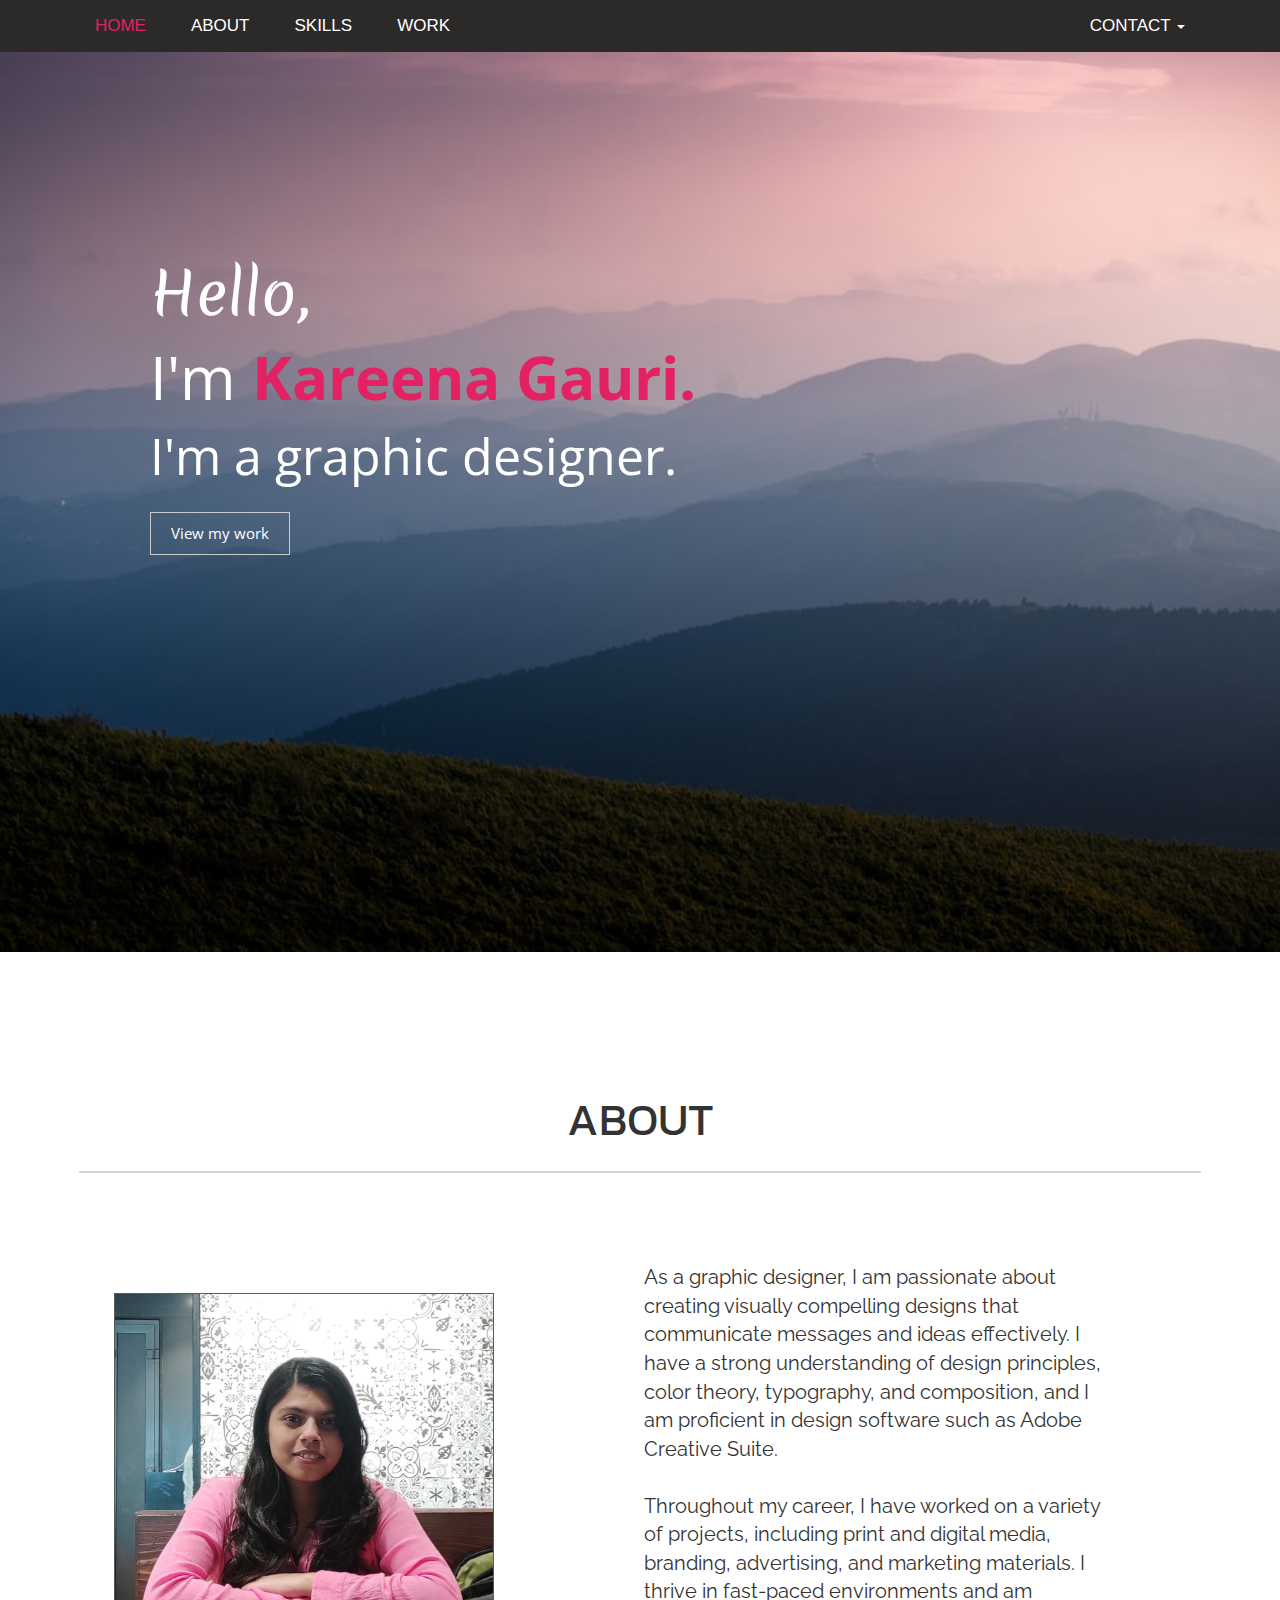
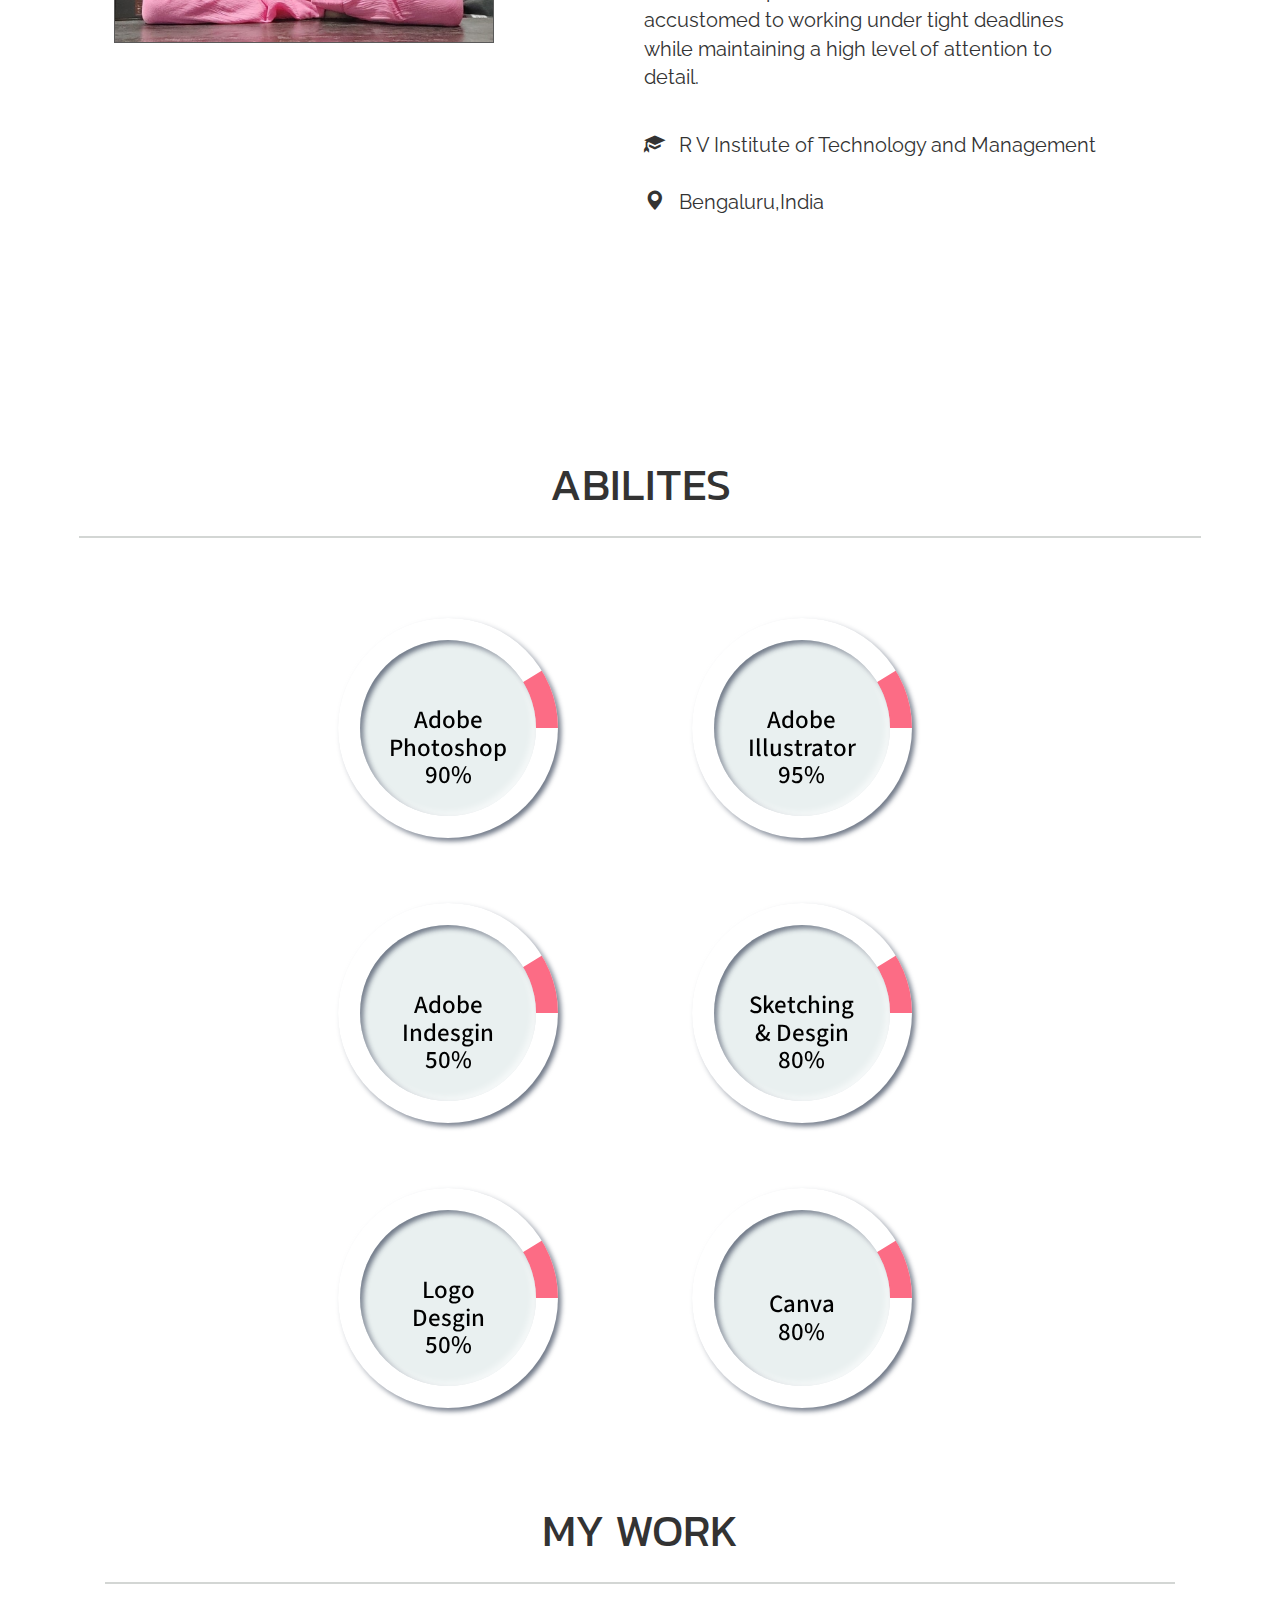
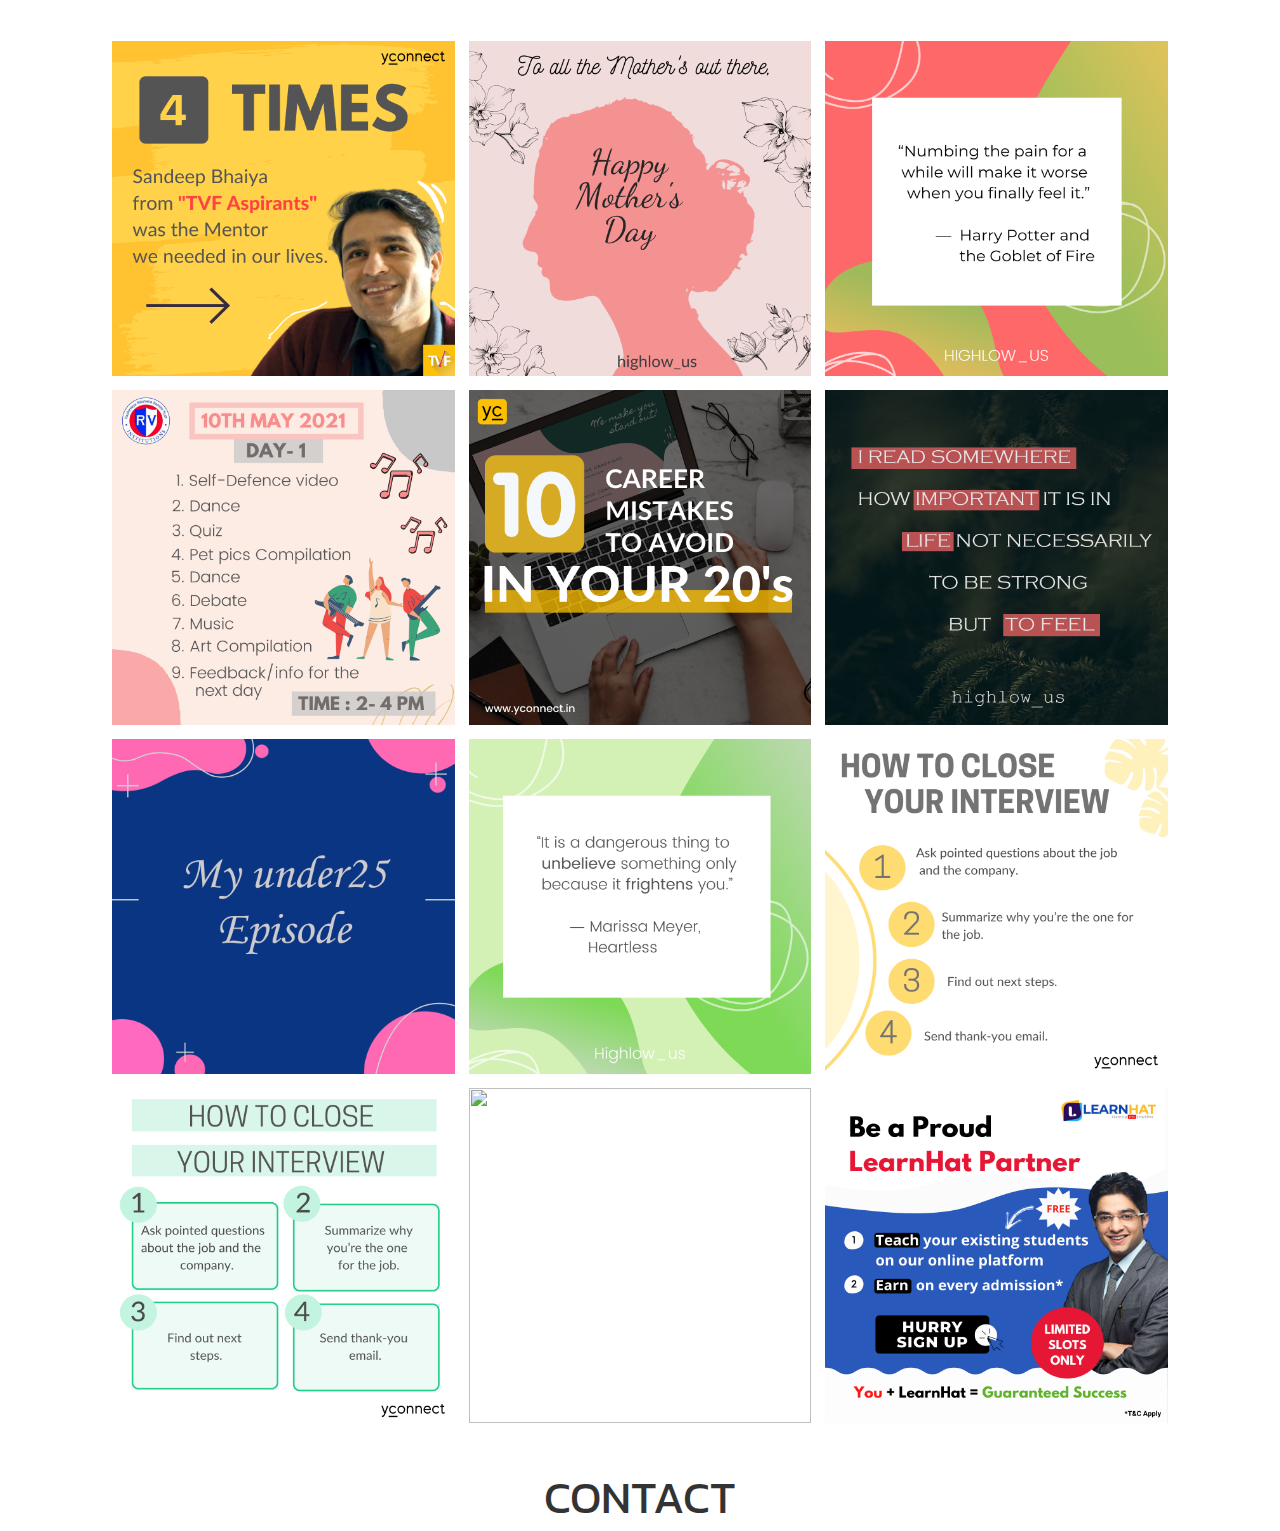
==== commit c65198fb: "fixed" ====
--- a/index.html
+++ b/index.html
@@ -88,7 +88,7 @@
 
         <div class="row block-2">
             <div class="col-md-5 ">
-              <img  class="myphoto" src="images/new2.jpg">
+              <img  class="myphoto" src="images/KAREENA.jpeg">
               <br>
 
 
@@ -96,11 +96,15 @@
 
             </div>
             <div class="col-md-6 aboutme">
-              <p>I'm a first year student and I'm a designer,with a passion for illustration,typography.& photography
-                I've a great interest to get to know the power
-                 of graphic desgining that includes logo
-                  desgining,branding,photoshop etc.I'd love to be
-                 part of the opportunies out there.</p>
+              <p>As a graphic designer, I am passionate about creating visually 
+                compelling designs that communicate messages and ideas effectively. 
+                I have a strong understanding of design principles, color theory, typography, and composition,
+                 and I am proficient in design software such as Adobe Creative Suite. 
+                 <br><br>
+                 Throughout my career, I have worked on a variety of projects, including print and digital media, branding, advertising, 
+                 and marketing materials. I thrive in fast-paced environments and am accustomed to working under 
+                 tight deadlines while maintaining a high level of attention to detail.
+                 </p>
 
                  <span class="glyphicon glyphicon-education icons1"></span>
                    <span class="col"> R V Institute of Technology and Management</span>
@@ -195,6 +199,8 @@
           <div class="image"><span><img src="images/img08.png" alt=""></span></div> 
           <div class="image"><span><img src="images/img09.png" alt=""></span></div> 
           <div class="image"><span><img src="images/img10.png" alt=""></span></div> 
+          <div class="image"><span><img src="images/img2.jpg" alt=""></span></div> 
+          <div class="image"><span><img src="images/POSTER.png" alt=""></span></div> 
         </div>
       </div>
       <div class="preview-box">
--- a/style.css
+++ b/style.css
@@ -7,7 +7,7 @@
 }
 
 .navbar {
-  font-size: 21px !important;
+  font-size: 17px !important;
   background-color: rgb(44, 41, 41) !important;
   position: fixed;
   margin: 0 !important;
@@ -17,7 +17,7 @@
 
 .navbar-brand {
   padding-left: 30px !important;
-  font-size: 22px !important;
+  font-size: 17px !important;
   color: rgb(226, 34, 98) !important;
 }
 .navbar-brand:hover {
@@ -86,7 +86,7 @@
 }
 
 .btn {
-  font-size: 25px !important;
+  font-size: 15px !important;
   padding: 10px 20px !important;
   background-color: transparent !important;
 }
@@ -128,10 +128,10 @@
 }
 
 .myphoto {
-  max-width: 100%;
-  max-width: 390px;
-  height: 480px;
-  border: 7px solid rgb(19, 87, 133);
+  margin-top: 50px;
+  max-width: 450px;
+  height: 350px !important;
+  border: 1px solid rgb(90, 90, 90);
 }
 
 @media (min-width: 1000px) {
@@ -141,11 +141,11 @@
 }
 
 .block-2 {
-  padding-top: 70px;
+  padding-top: 50px;
 }
 
 .aboutme {
-  font-size: 26px;
+  font-size: 20px;
   text-align: left;
   margin-top: 20px;
   padding-left: 100px !important;
